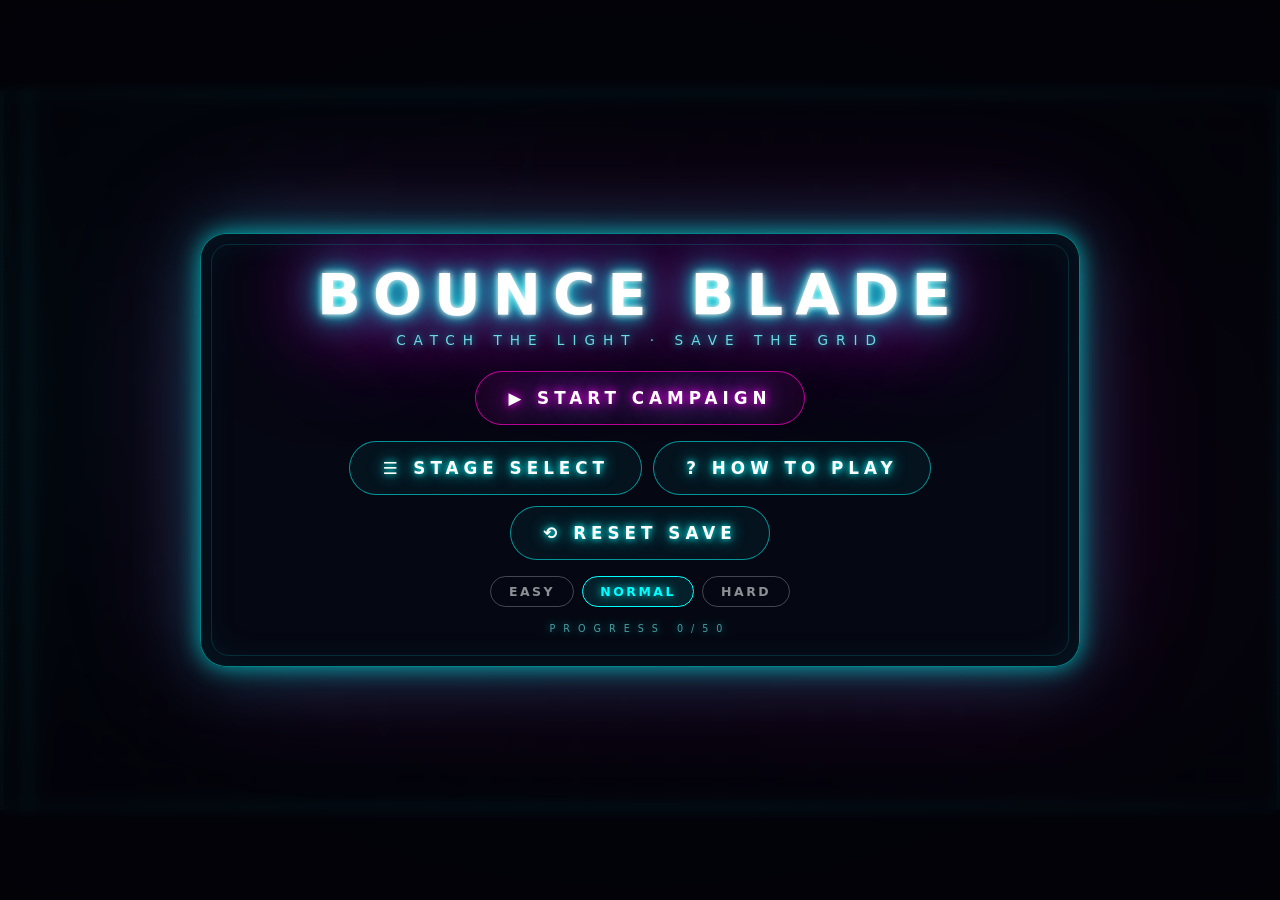
==== index.html @ 1daed499 "Create standalone Bounce Blade game branch" ====
<!DOCTYPE html>
<html lang="en">
<head>
<meta charset="UTF-8">
<meta name="viewport" content="width=device-width, initial-scale=1.0, user-scalable=no">
<title>⚔️ BOUNCE BLADE</title>
<style>
  * { margin:0; padding:0; box-sizing:border-box; -webkit-tap-highlight-color:transparent; }
  html, body {
    width:100%; height:100%; overflow:hidden;
    background:#000; font-family:'Segoe UI','Poppins',system-ui,sans-serif;
    user-select:none; touch-action:none;
  }
  canvas { display:block; }

  #game {
    position:fixed; inset:0; z-index:1;
  }

  /* scanlines overlay */
  .scanlines {
    position:fixed; inset:0; z-index:50; pointer-events:none;
    background:repeating-linear-gradient(
      to bottom,
      rgba(0,0,0,0) 0px,
      rgba(0,0,0,0) 2px,
      rgba(0,0,0,0.14) 3px,
      rgba(0,0,0,0.14) 4px
    );
    mix-blend-mode:multiply; opacity:0.7;
  }
  .vignette {
    position:fixed; inset:0; z-index:51; pointer-events:none;
    background:radial-gradient(ellipse at center, transparent 55%, rgba(0,0,0,0.65) 100%);
  }

  /* ===== UI overlays ===== */
  .overlay {
    position:fixed; inset:0; z-index:100;
    display:flex; align-items:center; justify-content:center;
    padding:clamp(1rem,4vw,2rem);
    opacity:0; pointer-events:none;
    transition:opacity 0.3s ease;
    background:rgba(3,4,10,0.72);
    backdrop-filter:blur(6px);
  }
  .overlay.show { opacity:1; pointer-events:auto; }

  .panel {
    width:min(880px, 96vw);
    max-height:92vh;
    overflow-y:auto;
    background:rgba(6,8,20,0.92);
    border-radius:26px;
    padding:clamp(1.4rem,3.5vh,2.6rem) clamp(1.4rem,4vw,3rem);
    border:1.5px solid rgba(0,255,255,0.5);
    box-shadow:
      0 0 22px rgba(0,255,255,0.6),
      0 0 70px rgba(0,255,255,0.3),
      0 0 140px rgba(255,0,200,0.2),
      inset 0 0 40px rgba(0,255,255,0.08);
    text-align:center;
    position:relative;
  }
  .panel::before {
    content:''; position:absolute; inset:10px;
    border:1px solid rgba(0,255,255,0.14);
    border-radius:18px; pointer-events:none;
  }

  .panel h1 {
    font-size:clamp(2rem,6vw,3.6rem);
    font-weight:900; letter-spacing:clamp(4px,1.4vw,12px);
    text-transform:uppercase; color:#fff; line-height:1.05;
    margin-bottom:0.4rem;
    text-shadow:0 0 6px #fff,0 0 16px #0ff,0 0 38px #0ff,0 0 80px #f0f,0 0 130px #f0f;
  }
  .panel h1.cyan { text-shadow:0 0 6px #fff,0 0 16px #0ff,0 0 40px #0ff,0 0 90px #0ff; }
  .panel h1.magenta { text-shadow:0 0 6px #fff,0 0 16px #f0f,0 0 40px #f0f,0 0 90px #f0f; }
  .panel h1.gold { color:#fd0; text-shadow:0 0 6px #fff,0 0 16px #fd0,0 0 40px #fd0,0 0 90px #f0f; }

  .panel p.sub {
    font-size:clamp(0.65rem,1.5vw,0.85rem);
    letter-spacing:clamp(3px,1vw,8px);
    text-transform:uppercase; color:#7ff;
    margin-bottom:clamp(1rem,2.5vh,1.8rem);
    text-shadow:0 0 8px #0ff; opacity:0.85; font-weight:300;
  }

  .row { display:flex; gap:0.7rem; flex-wrap:wrap; justify-content:center; margin-bottom:1rem; }

  .btn {
    font-family:inherit; font-weight:800;
    font-size:clamp(0.8rem,1.8vw,1.05rem);
    letter-spacing:clamp(2px,0.8vw,5px);
    text-transform:uppercase; color:#fff;
    padding:clamp(0.7rem,1.8vh,1rem) clamp(1.2rem,3vw,2rem);
    border-radius:50px; cursor:pointer;
    background:rgba(0,255,255,0.05);
    border:1.5px solid rgba(0,255,255,0.55);
    text-shadow:0 0 6px #0ff,0 0 16px #0ff;
    box-shadow:0 0 10px #0ff70,inset 0 0 10px #0ff30;
    transition:all 0.2s ease;
    position:relative; overflow:hidden;
  }
  .btn:hover, .btn:focus-visible {
    transform:scale(1.05) translateY(-2px);
    background:rgba(0,255,255,0.14);
    border-color:#0ff;
    box-shadow:0 0 22px #0ff,0 0 55px #0ff,inset 0 0 20px #0ff70;
    text-shadow:0 0 10px #fff,0 0 22px #0ff; outline:none;
  }
  .btn:active { transform:scale(0.97); }

  .btn.primary {
    border-color:rgba(255,0,200,0.7);
    background:rgba(255,0,200,0.08);
    text-shadow:0 0 8px #f0f,0 0 22px #f0f,0 0 48px #0ff;
    box-shadow:0 0 14px #f0f90,0 0 36px #f0f70,inset 0 0 14px #f0f50;
    animation:heroPulse 2.2s ease-in-out infinite alternate;
  }
  @keyframes heroPulse {
    from { box-shadow:0 0 14px #f0f90,0 0 36px #f0f70,inset 0 0 14px #f0f50; }
    to   { box-shadow:0 0 26px #f0f,0 0 70px #f0f,0 0 120px #0ff90,inset 0 0 26px #f0f80; }
  }
  .btn.primary:hover, .btn.primary:focus-visible {
    background:rgba(255,0,200,0.18); border-color:#f0f;
    box-shadow:0 0 26px #f0f,0 0 70px #f0f,0 0 140px #0ff,inset 0 0 30px #f0f90;
    text-shadow:0 0 12px #fff,0 0 26px #f0f,0 0 60px #0ff;
  }
  .btn.gold {
    border-color:rgba(255,220,0,0.7); background:rgba(255,220,0,0.08);
    text-shadow:0 0 8px #fd0,0 0 22px #fd0;
    box-shadow:0 0 14px #fd090,0 0 36px #fd070,inset 0 0 14px #fd050;
  }
  .btn.gold:hover { background:rgba(255,220,0,0.18); border-color:#fd0; box-shadow:0 0 26px #fd0,0 0 70px #fd0,inset 0 0 30px #fd090; }
  .btn.small { font-size:0.7rem; padding:0.5rem 1.1rem; letter-spacing:2px; }

  /* difficulty pills */
  .diff-row { display:flex; gap:8px; justify-content:center; flex-wrap:wrap; margin-bottom:1rem; }
  .diff-pill {
    font-family:inherit; font-size:clamp(0.6rem,1.3vw,0.78rem);
    font-weight:800; letter-spacing:2.5px; text-transform:uppercase;
    padding:0.45rem 1.1rem; border-radius:40px;
    border:1px solid rgba(255,255,255,0.25); color:rgba(255,255,255,0.55);
    cursor:pointer; background:transparent; transition:all 0.2s ease;
  }
  .diff-pill:hover { color:#fff; border-color:#0ff80; }
  .diff-pill.active {
    color:#0ff; border-color:#0ff; background:rgba(0,255,255,0.1);
    box-shadow:0 0 12px #0ff90,inset 0 0 10px #0ff50; text-shadow:0 0 8px #0ff;
  }

  /* stage select grid */
  .stage-grid {
    display:grid;
    grid-template-columns:repeat(auto-fill, minmax(56px, 1fr));
    gap:8px; margin:1rem 0;
  }
  .stage-cell {
    aspect-ratio:1; border-radius:12px;
    display:flex; flex-direction:column; align-items:center; justify-content:center;
    font-weight:800; font-size:0.95rem; cursor:pointer;
    border:1.5px solid rgba(255,255,255,0.15);
    color:rgba(255,255,255,0.4);
    background:rgba(255,255,255,0.02);
    transition:all 0.18s ease; position:relative;
  }
  .stage-cell.locked { cursor:not-allowed; opacity:0.4; }
  .stage-cell.unlocked { color:#fff; border-color:rgba(0,255,255,0.4); }
  .stage-cell.unlocked:hover {
    transform:scale(1.1); border-color:#0ff;
    box-shadow:0 0 16px #0ff,0 0 34px #0ff70,inset 0 0 14px #0ff50;
    background:rgba(0,255,255,0.1);
  }
  .stage-cell.completed { border-color:rgba(255,220,0,0.5); }
  .stage-cell .stars {
    font-size:0.5rem; color:#fd0; letter-spacing:0;
    text-shadow:0 0 6px #fd0; margin-top:2px; height:0.6rem;
  }
  .stage-cell .num { position:relative; z-index:2; }

  .world-tabs { display:flex; gap:6px; justify-content:center; flex-wrap:wrap; margin-bottom:0.8rem; }
  .world-tab {
    font-size:0.6rem; letter-spacing:1.5px; font-weight:800;
    text-transform:uppercase; padding:0.35rem 0.8rem; border-radius:30px;
    border:1px solid rgba(255,255,255,0.2); color:rgba(255,255,255,0.5);
    cursor:pointer; background:transparent; transition:all 0.2s;
    font-family:inherit;
  }
  .world-tab:hover { color:#fff; }
  .world-tab.active { color:#fff; border-color:currentColor; box-shadow:0 0 12px currentColor; }
  .world-tab[data-w="0"] { color:#0ff; }
  .world-tab[data-w="1"] { color:#ff2b4a; }
  .world-tab[data-w="2"] { color:#4af; }
  .world-tab[data-w="3"] { color:#f0f; }
  .world-tab[data-w="4"] { color:#fd0; }

  /* HUD */
  .hud {
    position:fixed; top:0; left:0; right:0; z-index:60;
    display:flex; justify-content:space-between; align-items:center;
    padding:12px 20px; pointer-events:none;
    font-size:clamp(0.6rem,1.4vw,0.85rem);
    letter-spacing:3px; text-transform:uppercase;
    color:#0ff; font-weight:700;
    text-shadow:0 0 8px #0ff,0 0 20px #0ff80;
  }
  .hud .hud-block { display:flex; gap:18px; align-items:center; }
  .hud .score-val { color:#fff; text-shadow:0 0 8px #0ff,0 0 18px #f0f; }
  .hud .stars-val { color:#fd0; text-shadow:0 0 8px #fd0; }
  .hud .lives-val { color:#f0f; text-shadow:0 0 8px #f0f; }
  .hud .world-name { color:#7ff; }

  .icon-btn {
    pointer-events:auto; cursor:pointer;
    width:42px; height:42px; border-radius:11px;
    display:grid; place-items:center;
    font-weight:900; font-size:1rem; color:#0ff;
    border:1.5px solid rgba(0,255,255,0.6);
    background:rgba(0,20,30,0.6); backdrop-filter:blur(4px);
    box-shadow:0 0 10px #0ff80,inset 0 0 8px #0ff40;
    text-shadow:0 0 8px #0ff; transition:all 0.2s ease;
    font-family:inherit;
  }
  .icon-btn:hover {
    color:#fff; transform:scale(1.1);
    box-shadow:0 0 18px #0ff,0 0 40px #f0f80,inset 0 0 12px #0ff70;
    border-color:#fff;
  }

  /* combo popups */
  .combo-pop {
    position:fixed; z-index:70; pointer-events:none;
    font-weight:900; font-size:1.4rem; color:#fd0;
    text-shadow:0 0 10px #fd0,0 0 26px #f0f,0 0 50px #f0f;
    letter-spacing:2px; text-transform:uppercase;
    animation:comboRise 0.9s ease-out forwards;
    transform:translate(-50%,-50%);
  }
  @keyframes comboRise {
    0% { opacity:0; transform:translate(-50%,-50%) scale(0.5); }
    20% { opacity:1; transform:translate(-50%,-60%) scale(1.15); }
    100% { opacity:0; transform:translate(-50%,-140%) scale(1); }
  }

  .flash {
    position:fixed; inset:0; z-index:65; pointer-events:none;
    background:#fff; opacity:0;
  }
  .flash.go { animation:flashAnim 0.35s ease-out; }
  @keyframes flashAnim {
    0% { opacity:0.6; }
    100% { opacity:0; }
  }

  /* toast */
  .toast {
    position:fixed; bottom:30px; left:50%; transform:translateX(-50%) translateY(20px);
    z-index:80; padding:0.7rem 1.6rem; border-radius:40px;
    background:rgba(6,10,24,0.95); border:1.5px solid #0ff;
    color:#fff; font-weight:700; letter-spacing:2px; text-transform:uppercase;
    font-size:0.75rem; box-shadow:0 0 20px #0ff,0 0 50px #f0f60;
    text-shadow:0 0 8px #0ff; opacity:0; pointer-events:none;
    transition:all 0.3s ease;
  }
  .toast.show { opacity:1; transform:translateX(-50%) translateY(0); }

  /* rotate warning */
  .rotate-warning {
    position:fixed; inset:0; z-index:300; display:none;
    place-items:center; background:#000; color:#0ff;
    font-size:1.1rem; letter-spacing:4px; text-transform:uppercase;
    text-align:center; padding:2rem; font-weight:700;
    text-shadow:0 0 12px #0ff,0 0 40px #f0f;
  }
  .rotate-warning::before {
    content:'⟳'; display:block; font-size:5rem; margin-bottom:1.2rem;
    animation:spin 4s linear infinite;
  }
  @keyframes spin { to { transform:rotate(360deg); } }
  @media (orientation:portrait) and (max-width:820px) {
    .rotate-warning { display:grid; }
  }

  /* how-to panel */
  .howto { text-align:left; font-size:clamp(0.7rem,1.6vw,0.9rem); line-height:1.7; color:#bce; margin:1rem 0; }
  .howto b { color:#0ff; text-shadow:0 0 8px #0ff; }
  .howto .key { display:inline-block; padding:1px 8px; border:1px solid #0ff60; border-radius:6px; color:#0ff; font-weight:700; }

  .stat-grid {
    display:grid; grid-template-columns:repeat(auto-fit,minmax(110px,1fr));
    gap:10px; margin:1rem 0;
  }
  .stat-box {
    border:1px solid rgba(0,255,255,0.25); border-radius:14px;
    padding:0.7rem; background:rgba(0,255,255,0.03);
  }
  .stat-box .k { font-size:0.55rem; letter-spacing:2px; color:#7ff; text-transform:uppercase; opacity:0.8; }
  .stat-box .v { font-size:1.3rem; font-weight:900; color:#fff; text-shadow:0 0 10px #0ff,0 0 22px #f0f; }

  ::-webkit-scrollbar { width:8px; }
  ::-webkit-scrollbar-track { background:rgba(0,255,255,0.05); border-radius:8px; }
  ::-webkit-scrollbar-thumb { background:#0ff60; border-radius:8px; }
</style>
</head>
<body>

<canvas id="game"></canvas>
<div class="scanlines"></div>
<div class="vignette"></div>
<div class="flash" id="flash"></div>

<!-- In-game HUD -->
<div class="hud" id="hud" style="display:none;">
  <div class="hud-block">
    <span class="world-name" id="hudWorld">NEON GRID</span>
    <span>STAGE <span class="score-val" id="hudStage">1</span></span>
  </div>
  <div class="hud-block">
    <span>SCORE <span class="score-val" id="hudScore">0</span></span>
    <span>COMBO <span class="stars-val" id="hudCombo">x1</span></span>
    <span>LIVES <span class="lives-val" id="hudLives">♥♥♥</span></span>
    <button class="icon-btn" id="btnPause" title="Pause">Ⅱ</button>
  </div>
</div>

<!-- ============ MENU ============ -->
<div class="overlay show" id="menuScreen">
  <div class="panel">
    <h1>BOUNCE BLADE</h1>
    <p class="sub">Catch the light · Save the grid</p>
    <div class="row">
      <button class="btn primary" id="btnPlay">▶ START CAMPAIGN</button>
    </div>
    <div class="row">
      <button class="btn" id="btnStages">☰ STAGE SELECT</button>
      <button class="btn" id="btnHow">? HOW TO PLAY</button>
      <button class="btn" id="btnReset">⟲ RESET SAVE</button>
    </div>
    <div class="diff-row" id="menuDiff">
      <button class="diff-pill" data-diff="easy">EASY</button>
      <button class="diff-pill active" data-diff="normal">NORMAL</button>
      <button class="diff-pill" data-diff="hard">HARD</button>
    </div>
    <p class="sub" style="margin-bottom:0;font-size:0.6rem;opacity:0.6;">
      <span id="menuProgress">PROGRESS 0/50</span>
    </p>
  </div>
</div>

<!-- ============ STAGE SELECT ============ -->
<div class="overlay" id="stageScreen">
  <div class="panel">
    <h1 class="cyan" style="font-size:clamp(1.6rem,4vw,2.6rem);">STAGE SELECT</h1>
    <p class="sub" id="stageSub">Choose your world</p>
    <div class="world-tabs" id="worldTabs"></div>
    <div class="stage-grid" id="stageGrid"></div>
    <div class="row">
      <button class="btn" id="btnBackStage">← BACK</button>
    </div>
  </div>
</div>

<!-- ============ HOW TO ============ -->
<div class="overlay" id="howScreen">
  <div class="panel">
    <h1 class="magenta" style="font-size:clamp(1.6rem,4vw,2.6rem);">HOW TO PLAY</h1>
    <div class="howto">
      <p><b>1.</b> The <b>Blade</b> launches automatically from the left.</p>
      <p><b>2.</b> Move your mouse or drag your finger <b>up/down</b> to steer the glowing <b>Shield</b> on the left wall.</p>
      <p><b>3.</b> The blade <b>ricochets</b> off enemies and returns to you.</p>
      <p><b>4.</b> <b>Catch the Blade</b> — if it slips past your shield, you lose a life.</p>
      <p><b>5.</b> Destroy <b>all enemies</b> to clear the stage.</p>
      <p style="margin-top:0.8rem;color:#f0f;text-shadow:0 0 8px #f0f;">⟡ Hitting enemies without catching = <b>higher combo score</b>.</p>
      <p style="color:#fd0;text-shadow:0 0 8px #fd0;">★ Complete stages to earn up to 3 stars.</p>
      <p style="margin-top:0.8rem;"><span class="key">Mouse</span> / <span class="key">Touch drag</span> — move shield &nbsp;·&nbsp; <span class="key">P</span> / <span class="key">Esc</span> — pause</p>
    </div>
    <div class="row"><button class="btn" id="btnBackHow">← BACK</button></div>
  </div>
</div>

<!-- ============ PAUSE ============ -->
<div class="overlay" id="pauseScreen">
  <div class="panel" style="max-width:520px;">
    <h1 class="cyan" style="font-size:clamp(1.8rem,5vw,2.8rem);">PAUSED</h1>
    <p class="sub" id="pauseSub">Stage 1 · Neon Grid</p>
    <div class="row">
      <button class="btn primary" id="btnResume">▶ RESUME</button>
    </div>
    <div class="row">
      <button class="btn" id="btnRetry">⟲ RETRY</button>
      <button class="btn" id="btnQuit">✕ QUIT TO MENU</button>
    </div>
  </div>
</div>

<!-- ============ WIN ============ -->
<div class="overlay" id="winScreen">
  <div class="panel">
    <h1 class="gold">STAGE CLEAR</h1>
    <p class="sub" id="winSub">Neon Grid · Stage 1</p>
    <div style="font-size:clamp(2rem,6vw,3.4rem);color:#fd0;letter-spacing:8px;margin:0.4rem 0 1rem;text-shadow:0 0 16px #fd0,0 0 40px #f0f;" id="winStars">★★★</div>
    <div class="stat-grid">
      <div class="stat-box"><div class="k">SCORE</div><div class="v" id="winScore">0</div></div>
      <div class="stat-box"><div class="k">CATCHES</div><div class="v" id="winCatches">0</div></div>
      <div class="stat-box"><div class="k">BEST COMBO</div><div class="v" id="winCombo">x1</div></div>
    </div>
    <div class="row">
      <button class="btn primary" id="btnNext">▶ NEXT STAGE</button>
    </div>
    <div class="row">
      <button class="btn" id="btnReplayWin">⟲ REPLAY</button>
      <button class="btn" id="btnMenuWin">✕ MENU</button>
    </div>
  </div>
</div>

<!-- ============ LOSE ============ -->
<div class="overlay" id="loseScreen">
  <div class="panel" style="max-width:600px;">
    <h1 class="magenta">BLADE LOST</h1>
    <p class="sub" id="loseSub">The Corruption spreads…</p>
    <div class="stat-grid">
      <div class="stat-box"><div class="k">SCORE</div><div class="v" id="loseScore">0</div></div>
      <div class="stat-box"><div class="k">ENEMIES LEFT</div><div class="v" id="loseLeft">0</div></div>
    </div>
    <div class="row">
      <button class="btn primary" id="btnRetryLose">⟲ RETRY</button>
    </div>
    <div class="row">
      <button class="btn" id="btnMenuLose">✕ MENU</button>
    </div>
  </div>
</div>

<div class="toast" id="toast"></div>
<div class="rotate-warning">ROTATE TO LANDSCAPE</div>

<script>
(function(){
'use strict';

/* ============================================================
   CONSTANTS
   ============================================================ */
const CW = 1280, CH = 720; // logical design resolution (landscape)

const WORLDS = [
  { name:'NEON GRID',     short:'NEON',    color:'#00ffff', accent:'#00ffff', start:1  },
  { name:'CRIMSON CIRCUIT', short:'CRIMSON', color:'#ff2b4a', accent:'#ff2b4a', start:11 },
  { name:'AZURE VAULT',   short:'AZURE',   color:'#4af',    accent:'#4af',    start:21 },
  { name:'MAGENTA MAZE',  short:'MAGENTA', color:'#ff00ff', accent:'#ff00ff', start:31 },
  { name:'GOLDEN CORE',   short:'GOLDEN',  color:'#ffdd00', accent:'#ffdd00', start:41 },
];
const STAGES_PER_WORLD = 10;

const DIFFICULTIES = {
  easy:   { shieldH:1.35, bladeSpeed:0.85, name:'EASY' },
  normal: { shieldH:1.0,  bladeSpeed:1.0,  name:'NORMAL' },
  hard:   { shieldH:0.7,  bladeSpeed:1.2,  name:'HARD' },
};

/* ============================================================
   SAVE SYSTEM
   ============================================================ */
const SAVE_KEY = 'bounceblade_save_v1';
function defaultSave(){
  return {
    difficulty: 'normal',
    unlocked: 1,               // highest stage unlocked (1..50)
    stars: {},                 // { stageNum: 0..3 }
    best: {},                  // { stageNum: highest score }
  };
}
let save = defaultSave();
function loadSave(){
  try {
    const raw = localStorage.getItem(SAVE_KEY);
    if (raw){ const p = JSON.parse(raw); save = Object.assign(defaultSave(), p); }
  } catch(e){ save = defaultSave(); }
}
function persist(){ try { localStorage.setItem(SAVE_KEY, JSON.stringify(save)); } catch(e){} }
loadSave();

/* ============================================================
   STAGE GENERATION  (procedural, deterministic per stage)
   ============================================================ */
function seededRandom(seed){
  let s = seed % 2147483647;
  if (s <= 0) s += 2147483646;
  return function(){
    s = (s * 16807) % 2147483647;
    return (s - 1) / 2147483646;
  };
}

function worldIndexForStage(stage){
  return Math.min(4, Math.floor((stage - 1) / STAGES_PER_WORLD));
}

/**
 * Generate a stage: returns { enemies:[...], hazards:[...], worldIdx, bladeSpeed }
 * Enemy object: { x, y, r, hp, maxHp, type, vx, vy, baseX, baseY, phase, alive }
 * Hazard object: { type, ... }
 */
function generateStage(stage){
  const worldIdx = worldIndexForStage(stage);
  const stageInWorld = (stage - 1) % STAGES_PER_WORLD; // 0..9
  const rng = seededRandom(stage * 9173 + 41);
  const world = WORLDS[worldIdx];

  const enemies = [];
  const hazards = [];

  // enemy count scales with world + stage within world
  const baseCount = 3 + worldIdx * 2 + Math.floor(stageInWorld * 0.8);
  const count = Math.min(18, baseCount);

  // available types per world
  const typePool = ['drone'];
  if (worldIdx >= 1) typePool.push('turret');
  if (worldIdx >= 1) typePool.push('slime');
  if (worldIdx >= 2) typePool.push('drone','turret');
  if (worldIdx >= 3) typePool.push('slime','turret');

  // difficulty of the stage itself (0..1) for hp scaling
  const stageToughness = (stage - 1) / 49;

  for (let i = 0; i < count; i++){
    // spread enemies in the right ~78% of the arena, in loose rows
    const col = i % 6;
    const row = Math.floor(i / 6);
    const x = 380 + col * 120 + (rng() - 0.5) * 60;
    const y = 150 + row * 130 + (rng() - 0.5) * 60;

    const type = typePool[Math.floor(rng() * typePool.length)];
    let hp = 1;
    let r = 20;
    if (type === 'turret'){ r = 24; hp = 1 + (worldIdx >= 2 ? 1 : 0); }
    if (type === 'slime'){ r = 22; hp = 1; }
    if (type === 'drone'){ r = 18; hp = 1; }

    // multi-hit enemies appear from world 3 (azure) onward
    if (worldIdx >= 2 && rng() < 0.25 + stageToughness * 0.3){
      hp += 1 + (worldIdx >= 4 ? 1 : 0);
    }

    const isMoving = type === 'drone' || type === 'slime';
    const moveSpeed = 0.4 + stageToughness * 1.2 + worldIdx * 0.15;

    enemies.push({
      x, y, baseX:x, baseY:y, r,
      hp, maxHp:hp, type,
      vx: isMoving ? (rng() < 0.5 ? -1 : 1) * moveSpeed * 60 : 0,
      vy: isMoving ? (rng() - 0.5) * moveSpeed * 40 : 0,
      phase: rng() * Math.PI * 2,
      phaseSpeed: 0.5 + rng() * 1.5,
      bobAmp: type === 'slime' ? 18 + rng() * 12 : (isMoving ? 10 : 4),
      alive: true,
      hitFlash: 0,
      color: world.color,
    });
  }

  // hazards: introduced progressively
  // spikes / laser / moving hazard from world 2+; sticky wall, teleporter from world 3+
  const hazardChance = Math.min(0.9, 0.12 * worldIdx + stageInWorld * 0.05);
  if (worldIdx >= 1 && rng() < hazardChance){
    // spikes row on right edge
    hazards.push({ type:'spikes', x: CW - 30, y: 120 + rng() * (CH - 240), w:16, h:120 });
  }
  if (worldIdx >= 2 && rng() < hazardChance * 0.8){
    // vertical laser beam
    hazards.push({ type:'laser', x: 500 + rng() * 500, y:0, w:5, h:CH,
                   timer:0, period:2.2 + rng()*1.5, phase: rng()*Math.PI*2 });
  }
  if (worldIdx >= 2 && rng() < hazardChance * 0.7){
    // horizontal moving hazard
    hazards.push({ type:'mover', x: 450, y: 180 + rng()*(CH-360), w:60, h:18,
                   vx: (rng()<0.5?-1:1)*(80+rng()*70), range:280,
                   originX: 450 + rng()*150, t:0 });
  }
  if (worldIdx >= 3 && rng() < 0.5){
    // sticky wall patch
    hazards.push({ type:'sticky', x: 700 + rng()*300, y: 150 + rng()*(CH-300), w:40, h:90 });
  }
  if (worldIdx >= 3 && rng() < 0.4){
    // teleporter pair (just visual + deflect fun)
    hazards.push({ type:'teleporter', x1: 560, y1: 160 + rng()*120, x2: 900 + rng()*150, y2: CH-160 - rng()*120, r:26 });
  }
  // power-up pickup (rare)
  if (rng() < 0.35){
    hazards.push({ type:'power_up', x: 500 + rng()*600, y: 160 + rng()*(CH-320), r:16, taken:false,
                   kind: ['expand','multiplier','slow'][Math.floor(rng()*3)] });
  }

  return { enemies, hazards, worldIdx, stageInWorld, world };
}

/* ============================================================
   AUDIO (WebAudio, procedural)
   ============================================================ */
const Audio = (function(){
  let ctx = null;
  function ensure(){
    if (!ctx){
      try { ctx = new (window.AudioContext || window.webkitAudioContext)(); } catch(e){ ctx = null; }
    }
    if (ctx && ctx.state === 'suspended') ctx.resume();
  }
  function tone(freq, dur, type, vol, slideTo){
    ensure(); if (!ctx) return;
    try {
      const o = ctx.createOscillator();
      const g = ctx.createGain();
      o.type = type || 'sine';
      o.frequency.value = freq;
      g.gain.value = vol || 0.05;
      o.connect(g); g.connect(ctx.destination);
      const now = ctx.currentTime;
      if (slideTo) o.frequency.exponentialRampToValueAtTime(slideTo, now + dur);
      g.gain.setValueAtTime(vol || 0.05, now);
      g.gain.exponentialRampToValueAtTime(0.0001, now + dur);
      o.start(now); o.stop(now + dur + 0.02);
    } catch(e){}
  }
  return {
    ensure,
    launch(){ tone(220, 0.18, 'sawtooth', 0.05, 660); },
    hit(){ tone(440, 0.09, 'square', 0.05, 220); },
    bounce(){ tone(620, 0.07, 'triangle', 0.04, 380); },
    catchBlade(){ tone(880, 0.12, 'sine', 0.06, 1320); tone(1320, 0.18, 'triangle', 0.04); },
    lose(){ tone(300, 0.5, 'sawtooth', 0.08, 60); },
    win(){ [523,659,784,1047].forEach((f,i)=> setTimeout(()=> tone(f,0.22,'triangle',0.06), i*110)); },
    click(){ tone(700, 0.06, 'sine', 0.04); },
    power(){ tone(660,0.1,'sine',0.06,990); tone(990,0.15,'triangle',0.05,1320); },
    shieldBounce(){ tone(300,0.1,'square',0.05,180); },
  };
})();

/* ============================================================
   CANVAS & SCALING
   ============================================================ */
const canvas = document.getElementById('game');
const ctx = canvas.getContext('2d');
let scale = 1, offsetX = 0, offsetY = 0, dpr = Math.min(window.devicePixelRatio||1, 2);

function resizeCanvas(){
  const vw = window.innerWidth, vh = window.innerHeight;
  canvas.width = vw * dpr;
  canvas.height = vh * dpr;
  canvas.style.width = vw + 'px';
  canvas.style.height = vh + 'px';
  // fit CW x CH into viewport preserving aspect, letterbox
  const s = Math.min(vw / CW, vh / CH);
  scale = s;
  offsetX = (vw - CW * s) / 2;
  offsetY = (vh - CH * s) / 2;
}
resizeCanvas();
window.addEventListener('resize', resizeCanvas);

/* ============================================================
   GAME STATE
   ============================================================ */
const State = {
  MENU:'menu', PLAYING:'playing', PAUSED:'paused', WIN:'win', LOSE:'lose'
};

const game = {
  state: State.MENU,
  stage: 1,
  worldIdx: 0,
  score: 0,
  lives: 3,
  catches: 0,
  combo: 1,
  bestCombo: 1,
  comboStreak: 0,        // consecutive hits without catch
  catchStreak: 0,        // consecutive catches without miss
  enemies: [],
  hazards: [],
  world: WORLDS[0],
  bladeSpeedMul: 1,
  shieldHeightMul: 1,

  // blade
  blade: {
    x: 0, y: 0, vx: 0, vy: 0, r: 16, angle: 0, trail: [],
    active: false,        // is the blade flying?
    held: true,           // blade waiting to launch
    returning: false,     // flying back to player
    launchTimer: 0,
    lastEnemyHit: -1,
    hitsThisFlight: 0,
    glow: 0,
  },

  shield: { x: 36, y: CH/2, h: 110, targetY: CH/2, glow: 0, flash: 0 },
  particles: [],
  floaters: [],
  screenShake: 0,
  slowmo: 0,
  powerups: { expand: 0, multiplier: 0, slow: 0 },
  time: 0,
  stageCleared: false,
};

/* ============================================================
   INPUT
   ============================================================ */
let inputY = CH/2;
function updatePointer(clientX, clientY){
  // convert to logical coords
  const lx = (clientX - offsetX) / scale;
  const ly = (clientY - offsetY) / scale;
  if (ly >= -50 && ly <= CH + 50) inputY = Math.max(0, Math.min(CH, ly));
}
window.addEventListener('mousemove', e => updatePointer(e.clientX, e.clientY));
window.addEventListener('touchmove', e => { if (e.touches[0]) updatePointer(e.touches[0].clientX, e.touches[0].clientY); }, {passive:true});
window.addEventListener('touchstart', e => {
  Audio.ensure();
  if (e.touches[0]) updatePointer(e.touches[0].clientX, e.touches[0].clientY);
}, {passive:true});
window.addEventListener('pointerdown', () => Audio.ensure(), {once:true});

window.addEventListener('keydown', e => {
  if (e.key === 'p' || e.key === 'P' || e.key === 'Escape'){
    if (game.state === State.PLAYING) pauseGame();
    else if (game.state === State.PAUSED) resumeGame();
  }
});

/* ============================================================
   OVERLAY MANAGEMENT
   ============================================================ */
const screens = {
  menu: document.getElementById('menuScreen'),
  stages: document.getElementById('stageScreen'),
  how: document.getElementById('howScreen'),
  pause: document.getElementById('pauseScreen'),
  win: document.getElementById('winScreen'),
  lose: document.getElementById('loseScreen'),
};
function showScreen(name){
  Object.values(screens).forEach(el => el.classList.remove('show'));
  if (name && screens[name]) screens[name].classList.add('show');
}
function hideAllScreens(){ Object.values(screens).forEach(el => el.classList.remove('show')); }

const hud = document.getElementById('hud');
const flashEl = document.getElementById('flash');
const toastEl = document.getElementById('toast');
let toastTimer = 0;
function toast(msg){
  toastEl.textContent = msg;
  toastEl.classList.add('show');
  clearTimeout(toastTimer);
  toastTimer = setTimeout(() => toastEl.classList.remove('show'), 1600);
}
function screenFlash(){
  flashEl.classList.remove('go'); void flashEl.offsetWidth; flashEl.classList.add('go');
}

/* ============================================================
   MENU / STAGE SELECT UI
   ============================================================ */
function refreshMenuProgress(){
  let completed = 0;
  for (let i = 1; i <= 50; i++){ if (save.stars[i]) completed++; }
  document.getElementById('menuProgress').textContent = 'PROGRESS ' + completed + '/50';
  document.querySelectorAll('#menuDiff .diff-pill').forEach(p => {
    p.classList.toggle('active', p.dataset.diff === save.difficulty);
  });
}
refreshMenuProgress();

document.querySelectorAll('#menuDiff .diff-pill').forEach(pill => {
  pill.addEventListener('click', () => {
    Audio.ensure(); Audio.click();
    save.difficulty = pill.dataset.diff;
    persist(); refreshMenuProgress();
  });
});

document.getElementById('btnPlay').addEventListener('click', () => {
  Audio.ensure(); Audio.click();
  startStage(save.unlocked);
});
document.getElementById('btnHow').addEventListener('click', () => { Audio.click(); showScreen('how'); });
document.getElementById('btnBackHow').addEventListener('click', () => { Audio.click(); showScreen('menu'); });

document.getElementById('btnReset').addEventListener('click', () => {
  Audio.click();
  if (confirm('Reset all progress? This cannot be undone.')){
    save = defaultSave();
    persist(); refreshMenuProgress();
    toast('SAVE RESET');
  }
});

document.getElementById('btnStages').addEventListener('click', () => {
  Audio.click(); buildStageSelect(); showScreen('stages');
});
document.getElementById('btnBackStage').addEventListener('click', () => { Audio.click(); showScreen('menu'); });

let selectedWorldTab = 0;
function buildStageSelect(){
  // tabs
  const tabs = document.getElementById('worldTabs');
  tabs.innerHTML = '';
  WORLDS.forEach((w, i) => {
    const b = document.createElement('button');
    b.className = 'world-tab' + (i === selectedWorldTab ? ' active' : '');
    b.dataset.w = i;
    b.textContent = w.short;
    b.style.color = w.color;
    b.addEventListener('click', () => {
      Audio.click(); selectedWorldTab = i; buildStageSelect();
    });
    tabs.appendChild(b);
  });

  // grid
  const grid = document.getElementById('stageGrid');
  grid.innerHTML = '';
  const startStage = WORLDS[selectedWorldTab].start;
  for (let i = 0; i < STAGES_PER_WORLD; i++){
    const stageNum = startStage + i;
    const unlocked = stageNum <= save.unlocked;
    const stars = save.stars[stageNum] || 0;
    const cell = document.createElement('button');
    cell.className = 'stage-cell ' + (unlocked ? 'unlocked' : 'locked') + (stars > 0 ? ' completed' : '');
    cell.innerHTML = '<span class="num">' + stageNum + '</span>' +
      '<span class="stars">' + (stars ? '★'.repeat(stars) : '') + '</span>';
    cell.disabled = !unlocked;
    if (unlocked){
      cell.addEventListener('click', () => { Audio.click(); startStage(stageNum); });
    }
    grid.appendChild(cell);
  }
  document.getElementById('stageSub').textContent = WORLDS[selectedWorldTab].name + ' · Stages ' +
    (WORLDS[selectedWorldTab].start) + '–' + (WORLDS[selectedWorldTab].start + STAGES_PER_WORLD - 1);
}

/* ============================================================
   STAGE START
   ============================================================ */
function startStage(stageNum){
  stageNum = Math.max(1, Math.min(50, stageNum));
  game.stage = stageNum;
  game.worldIdx = worldIndexForStage(stageNum);
  game.world = WORLDS[game.worldIdx];

  const gen = generateStage(stageNum);
  game.enemies = gen.enemies;
  game.hazards = gen.hazards;

  const diff = DIFFICULTIES[save.difficulty] || DIFFICULTIES.normal;
  game.shieldHeightMul = diff.shieldH;
  game.bladeSpeedMul = diff.bladeSpeed;

  game.score = 0;
  game.lives = 3;
  game.catches = 0;
  game.combo = 1;
  game.bestCombo = 1;
  game.comboStreak = 0;
  game.catchStreak = 0;
  game.particles = [];
  game.floaters = [];
  game.screenShake = 0;
  game.slowmo = 0;
  game.powerups = { expand:0, multiplier:0, slow:0 };
  game.stageCleared = false;
  game.time = 0;

  // shield
  game.shield.h = 110 * game.shieldHeightMul;
  game.shield.y = CH/2;
  game.shield.targetY = CH/2;
  game.shield.flash = 0;

  // blade
  const b = game.blade;
  b.x = 60; b.y = CH/2;
  b.vx = 0; b.vy = 0; b.angle = 0; b.trail = [];
  b.active = false; b.held = true; b.returning = false;
  b.launchTimer = 0.8;
  b.hitsThisFlight = 0;
  b.lastEnemyHit = -1;
  b.glow = 0;

  // HUD
  hud.style.display = 'flex';
  updateHUD();

  hideAllScreens();
  game.state = State.PLAYING;
  Audio.launch();
}

function updateHUD(){
  const hudWorld = document.getElementById('hudWorld');
  hudWorld.textContent = game.world.name;
  hudWorld.style.color = game.world.color;
  hudWorld.style.textShadow = '0 0 8px ' + game.world.color + ', 0 0 20px ' + game.world.color;
  document.getElementById('hudStage').textContent = game.stage;
  document.getElementById('hudScore').textContent = game.score.toLocaleString();
  document.getElementById('hudCombo').textContent = 'x' + game.combo;
  document.getElementById('hudLives').textContent = '♥'.repeat(game.lives) + '♡'.repeat(Math.max(0, 3 - game.lives));
}

/* ============================================================
   PAUSE / RESUME / QUIT
   ============================================================ */
function pauseGame(){
  if (game.state !== State.PLAYING) return;
  game.state = State.PAUSED;
  document.getElementById('pauseSub').textContent =
    game.world.name + ' · Stage ' + game.stage + ' · Score ' + game.score;
  showScreen('pause');
}
function resumeGame(){
  if (game.state !== State.PAUSED) return;
  hideAllScreens();
  game.state = State.PLAYING;
}
document.getElementById('btnPause').addEventListener('click', () => { Audio.click(); pauseGame(); });
document.getElementById('btnResume').addEventListener('click', () => { Audio.click(); resumeGame(); });
document.getElementById('btnRetry').addEventListener('click', () => { Audio.click(); startStage(game.stage); });
document.getElementById('btnQuit').addEventListener('click', () => { Audio.click(); toMenu(); });

function toMenu(){
  game.state = State.MENU;
  hud.style.display = 'none';
  hideAllScreens();
  refreshMenuProgress();
  showScreen('menu');
}

/* ============================================================
   WIN / LOSE
   ============================================================ */
function winStage(){
  if (game.state !== State.PLAYING) return;
  game.state = State.WIN;
  game.stageCleared = true;
  Audio.win();

  // stars: 3 if no lives lost & high combo, 2 if lost 1 life, 1 otherwise
  let stars = 1;
  if (game.lives === 3 && game.bestCombo >= 3) stars = 3;
  else if (game.lives >= 2) stars = 2;

  save.stars[game.stage] = Math.max(save.stars[game.stage] || 0, stars);
  save.best[game.stage] = Math.max(save.best[game.stage] || 0, game.score);
  if (game.stage >= save.unlocked && game.stage < 50){
    save.unlocked = Math.min(50, game.stage + 1);
  }
  persist();

  document.getElementById('winSub').textContent = game.world.name + ' · Stage ' + game.stage;
  document.getElementById('winStars').textContent = '★'.repeat(stars) + '☆'.repeat(3 - stars);
  document.getElementById('winScore').textContent = game.score.toLocaleString();
  document.getElementById('winCatches').textContent = game.catches;
  document.getElementById('winCombo').textContent = 'x' + game.bestCombo;

  document.getElementById('btnNext').style.display = game.stage < 50 ? '' : 'none';
  showScreen('win');
  hud.style.display = 'none';
}

function loseStage(){
  if (game.state !== State.PLAYING) return;
  game.state = State.LOSE;
  Audio.lose();
  game.screenShake = 1;
  screenFlash();

  const left = game.enemies.filter(e => e.alive).length;
  document.getElementById('loseSub').textContent = 'The Corruption spreads…';
  document.getElementById('loseScore').textContent = game.score.toLocaleString();
  document.getElementById('loseLeft').textContent = left;
  showScreen('lose');
  hud.style.display = 'none';
}

document.getElementById('btnNext').addEventListener('click', () => { Audio.click(); startStage(game.stage + 1); });
document.getElementById('btnReplayWin').addEventListener('click', () => { Audio.click(); startStage(game.stage); });
document.getElementById('btnMenuWin').addEventListener('click', () => { Audio.click(); toMenu(); });
document.getElementById('btnRetryLose').addEventListener('click', () => { Audio.click(); startStage(game.stage); });
document.getElementById('btnMenuLose').addEventListener('click', () => { Audio.click(); toMenu(); });

/* ============================================================
   PARTICLES / FLOATERS
   ============================================================ */
function spawnBurst(x, y, color, count, speed){
  for (let i = 0; i < count; i++){    const a = Math.random() * Math.PI * 2;
    const sp = speed * (0.3 + Math.random() * 0.9);
    game.particles.push({
      x, y,
      vx: Math.cos(a) * sp,
      vy: Math.sin(a) * sp,
      life: 1, maxLife: 0.5 + Math.random() * 0.6,
      r: 1.5 + Math.random() * 3,
      color: color || '#0ff',
    });
  }
}
function addFloater(x, y, text, color){
  game.floaters.push({ x, y, text, color: color || '#fd0', life: 1, maxLife: 1.1, vy: -40 });
}

/* ============================================================
   BLADE LAUNCH
   ============================================================ */
function launchBlade(){
  const b = game.blade;
  b.x = 66;
  // aim at a random living enemy
  const alive = game.enemies.filter(e => e.alive);
  let angle;
  if (alive.length){
    const target = alive[Math.floor(Math.random() * alive.length)];
    angle = Math.atan2(target.y - b.y, target.x - b.x);
  } else {
    angle = (Math.random() - 0.5) * 0.6;
  }
  const speed = 640 * game.bladeSpeedMul;
  b.vx = Math.cos(angle) * speed;
  b.vy = Math.sin(angle) * speed;
  b.active = true;
  b.held = false;
  b.returning = false;
  b.hitsThisFlight = 0;
  b.trail = [];
  Audio.launch();
}

/* ============================================================
   GAME UPDATE
   ============================================================ */
function update(dt){
  game.time += dt;
  const b = game.blade;
  const sh = game.shield;

  // screen shake decay
  if (game.screenShake > 0) game.screenShake = Math.max(0, game.screenShake - dt * 3);
  if (game.slowmo > 0) game.slowmo = Math.max(0, game.slowmo - dt);

  // timers on power-ups
  for (const k in game.powerups){
    if (game.powerups[k] > 0) game.powerups[k] = Math.max(0, game.powerups[k] - dt);
  }

  // shield follows pointer
  sh.targetY = inputY;
  sh.y += (sh.targetY - sh.y) * Math.min(1, dt * 14);
  const halfH = sh.h / 2;
  sh.y = Math.max(halfH, Math.min(CH - halfH, sh.y));
  sh.flash = Math.max(0, sh.flash - dt * 4);

  // Blade launch timer
  if (b.held){
    b.launchTimer -= dt;
    // pulse blade waiting at left
    b.x = 66; b.y = sh.y;
    b.angle += dt * 2;
    if (b.launchTimer <= 0){
      launchBlade();
    }
    return; // no physics while held
  }

  if (!b.active) return;

  // ----- Blade physics -----
  const speedMultiplier = game.powerups.slow > 0 ? 0.55 : 1;
  const stepX = b.vx * dt * speedMultiplier;
  const stepY = b.vy * dt * speedMultiplier;

  // substeps for collision accuracy at high speed
  const steps = Math.max(1, Math.ceil(Math.hypot(stepX, stepY) / 12));
  for (let s = 0; s < steps; s++){
    b.x += stepX / steps;
    b.y += stepY / steps;

    // top/bottom bounce
    if (b.y < b.r){ b.y = b.r; b.vy = Math.abs(b.vy); Audio.bounce(); spawnBurst(b.x, b.y, '#0ff', 4, 120); }
    if (b.y > CH - b.r){ b.y = CH - b.r; b.vy = -Math.abs(b.vy); Audio.bounce(); spawnBurst(b.x, b.y, '#0ff', 4, 120); }

    // right wall bounce
    if (b.x > CW - b.r){
      b.x = CW - b.r;
      b.vx = -Math.abs(b.vx);
      Audio.bounce();
      spawnBurst(b.x, b.y, game.world.color, 6, 160);
    }

    // enemy collisions
    for (const e of game.enemies){
      if (!e.alive) continue;
      const dx = b.x - e.x, dy = b.y - e.y;
      const rr = b.r + e.r;
      if (dx*dx + dy*dy < rr*rr){
        // push blade out
        const dist = Math.sqrt(dx*dx + dy*dy) || 1;
        b.x = e.x + (dx/dist) * rr;
        b.y = e.y + (dy/dist) * rr;
        // reverse horizontal & tweak vertical
        b.vx = -Math.abs(b.vx);
        b.vy += (Math.random() - 0.5) * 220;
        // clamp vertical
        b.vy = Math.max(-700, Math.min(700, b.vy));

        // damage enemy
        e.hp -= 1;
        e.hitFlash = 1;
        b.hitsThisFlight++;
        b.glow = 1;
        Audio.hit();
        spawnBurst(e.x, e.y, e.color, 10, 200);
        game.screenShake = Math.max(game.screenShake, 0.35);

        // combo scoring: consecutive enemy hits without catching
        game.comboStreak++;
        if (game.comboStreak > 1){
          game.combo = Math.min(9, 1 + Math.floor(game.comboStreak / 2));
        }
        const pts = 50 * game.combo * (game.powerups.multiplier > 0 ? 2 : 1);
        game.score += pts;
        addFloater(e.x, e.y - e.r, '+' + pts, game.combo > 1 ? '#fd0' : '#0ff');

        if (e.hp <= 0){
          e.alive = false;
          spawnBurst(e.x, e.y, e.color, 22, 280);
          game.score += 100;
          addFloater(e.x, e.y - 20, '+' + 100, game.world.color);
          game.screenShake = Math.max(game.screenShake, 0.5);
        }
        updateHUD();
        break; // one enemy per substep
      }
    }
  }

  // blade trail
  b.trail.push({ x:b.x, y:b.y, t:game.time });
  if (b.trail.length > 30) b.trail.shift();
  b.angle += dt * 14;
  b.glow = Math.max(0, b.glow - dt * 3);

  // hazard collisions
  for (const h of game.hazards){
    if (h.type === 'power_up' && !h.taken){
      const dx = b.x - h.x, dy = b.y - h.y;
      if (dx*dx + dy*dy < (b.r + h.r)*(b.r + h.r)){
        h.taken = true;
        Audio.power();
        if (h.kind === 'expand'){ game.powerups.expand = 8; game.shield.h = 110 * game.shieldHeightMul * 1.5; toast('SHIELD EXPANDED'); }
        if (h.kind === 'multiplier'){ game.powerups.multiplier = 10; toast('SCORE x2'); }
        if (h.kind === 'slow'){ game.powerups.slow = 5; toast('TIME SLOWED'); }
        spawnBurst(h.x, h.y, '#fd0', 20, 220);
      }
      continue;
    }
    // spikes / mover / laser damage blade? no — only deflect. blade passes hazards except sticky
    if (h.type === 'sticky'){
      const inX = b.x > h.x - b.r && b.x < h.x + h.w + b.r;
      const inY = b.y > h.y - b.r && b.y < h.y + h.h + b.r;
      if (inX && inY && !b.returning){
        // slow blade down dramatically and send back
        b.vx = -Math.abs(b.vx) * 0.6;
        b.vy *= 0.4;
        Audio.shieldBounce();
        spawnBurst(b.x, b.y, '#f0f', 8, 120);
        addFloater(b.x, b.y, 'STUCK!', '#f0f');
      }
    }
  }

  // ---- shield catch zone ----
  const catchX = sh.x + 18;
  if (b.x - b.r <= catchX && b.vx < 0){
    // check vertical overlap with shield
    if (Math.abs(b.y - sh.y) < halfH + b.r * 0.6){
      // CAUGHT!
      catchBlade();
      return;
    }
    // missed — blade escaped
    if (b.x < -40){
      onBladeLost();
      return;
    }
  }

  // blade lost if it goes off left
  if (b.x < -60){
    onBladeLost();
  }
}

function catchBlade(){
  const b = game.blade;
  const sh = game.shield;
  b.active = false;
  b.held = true;
  b.launchTimer = 0.55;
  b.hitsThisFlight = 0;
  b.trail = [];

  game.catches++;
  game.catchStreak++;
  sh.flash = 1;
  Audio.catchBlade();
  spawnBurst(sh.x + 20, sh.y, '#0ff', 16, 240);
  spawnBurst(sh.x + 20, sh.y, '#f0f', 10, 180);
  game.screenShake = Math.max(game.screenShake, 0.3);

  // combo scoring on catch streak
  if (game.catchStreak >= 2){
    const bonus = 25 * game.catchStreak;
    game.score += bonus;
    addFloater(sh.x + 20, sh.y - 30, 'CATCH +' + bonus, '#0ff');
    if (game.catchStreak >= 3){
      const text = game.catchStreak + 'x CATCH!';
      const pop = document.createElement('div');
      pop.className = 'combo-pop';
      pop.textContent = text;
      pop.style.left = ((sh.x + 30) * scale + offsetX) + 'px';
      pop.style.top = ((sh.y - 40) * scale + offsetY) + 'px';
      document.body.appendChild(pop);
      setTimeout(() => pop.remove(), 950);
    }
  }
  game.bestCombo = Math.max(game.bestCombo, game.combo);
  updateHUD();

  // check win
  if (game.enemies.every(e => !e.alive)){
    setTimeout(() => winStage(), 400);
  }
}

function onBladeLost(){
  const b = game.blade;
  b.active = false;
  b.held = true;
  b.launchTimer = 1.0;
  b.trail = [];
  game.catchStreak = 0;
  game.comboStreak = 0;
  game.combo = 1;
  game.lives--;
  Audio.lose();
  spawnBurst(20, b.y, '#f0f', 24, 300);
  game.screenShake = 1;
  screenFlash();
  updateHUD();

  if (game.lives <= 0){
    loseStage();
  } else {
    toast('BLADE LOST! ' + game.lives + ' LIVES LEFT');
  }
}

/* ============================================================
   ENEMY & HAZARD UPDATE
   ============================================================ */
function updateEnemies(dt){
  for (const e of game.enemies){
    if (!e.alive) continue;
    e.phase += e.phaseSpeed * dt;
    e.hitFlash = Math.max(0, e.hitFlash - dt * 3);

    if (e.type === 'drone'){
      e.x += e.vx * dt;
      e.y = e.baseY + Math.sin(e.phase) * e.bobAmp;
      // bounce horizontally within arena
      if (e.x < 380){ e.x = 380; e.vx = Math.abs(e.vx); }
      if (e.x > CW - 60){ e.x = CW - 60; e.vx = -Math.abs(e.vx); }
    } else if (e.type === 'slime'){
      e.y += e.vy * dt;
      e.x = e.baseX + Math.sin(e.phase) * e.bobAmp;
      if (e.y < 100){ e.y = 100; e.vy = Math.abs(e.vy); }
      if (e.y > CH - 80){ e.y = CH - 80; e.vy = -Math.abs(e.vy); }
    } else if (e.type === 'turret'){
      // stationary, small bob
      e.y = e.baseY + Math.sin(e.phase * 0.5) * 3;
    }
  }

  // hazards
  for (const h of game.hazards){
    if (h.type === 'mover'){
      h.t += dt;
      h.x = h.originX + Math.sin(h.t * 0.9) * h.range;
    } else if (h.type === 'laser'){
      h.timer = (h.timer + dt) % h.period;
    }
  }
}

/* ============================================================
   RENDER
   ============================================================ */
function render(){
  // reset transform
  ctx.setTransform(dpr, 0, 0, dpr, 0, 0);
  ctx.clearRect(0, 0, canvas.width / dpr, canvas.height / dpr);

  // letterbox background
  ctx.fillStyle = '#03040a';
  ctx.fillRect(0, 0, canvas.width / dpr, canvas.height / dpr);

  // apply game transform
  ctx.save();
  let shakeX = 0, shakeY = 0;
  if (game.screenShake > 0){
    shakeX = (Math.random() - 0.5) * 14 * game.screenShake;
    shakeY = (Math.random() - 0.5) * 14 * game.screenShake;
  }
  ctx.translate(offsetX + shakeX, offsetY + shakeY);
  ctx.scale(scale, scale);

  // clip to arena
  ctx.beginPath();
  ctx.rect(0, 0, CW, CH);
  ctx.clip();

  drawBackground();
  drawArenaFrame();

  if (game.state === State.PLAYING || game.state === State.PAUSED ||
      game.state === State.WIN || game.state === State.LOSE){
    drawHazards();
    drawEnemies();
    drawParticles();
    drawShield();
    drawBlade();
    drawFloaters();
  }

  ctx.restore();
}

function drawBackground(){
  // dark base
  ctx.fillStyle = '#04060f';
  ctx.fillRect(0, 0, CW, CH);

  // world-tinted radial glows
  const wc = game.world ? game.world.color : '#0ff';
  const g1 = ctx.createRadialGradient(180, CH*0.4, 40, 180, CH*0.4, 640);
  g1.addColorStop(0, hexA(wc, 0.10));
  g1.addColorStop(1, 'transparent');
  ctx.fillStyle = g1;
  ctx.fillRect(0, 0, CW, CH);

  const g2 = ctx.createRadialGradient(CW-180, CH*0.6, 40, CW-180, CH*0.6, 680);
  g2.addColorStop(0, 'rgba(255,0,200,0.08)');
  g2.addColorStop(1, 'transparent');
  ctx.fillStyle = g2;
  ctx.fillRect(0, 0, CW, CH);

  // grid
  ctx.strokeStyle = hexA(wc, 0.07);
  ctx.lineWidth = 1;
  const gridSize = 48;
  const scroll = (game.time * 20) % gridSize;
  for (let x = -scroll; x < CW; x += gridSize){
    ctx.beginPath(); ctx.moveTo(x, 0); ctx.lineTo(x, CH); ctx.stroke();
  }
  for (let y = -scroll; y < CH; y += gridSize){
    ctx.beginPath(); ctx.moveTo(0, y); ctx.lineTo(CW, y); ctx.stroke();
  }
}

function drawArenaFrame(){
  const wc = game.world ? game.world.color : '#0ff';
  // left "wall" glowing line where shield lives
  ctx.save();
  ctx.shadowBlur = 24; ctx.shadowColor = wc;
  ctx.strokeStyle = hexA(wc, 0.5);
  ctx.lineWidth = 4;
  ctx.beginPath(); ctx.moveTo(28, 0); ctx.lineTo(28, CH); ctx.stroke();
  ctx.restore();

  // border
  ctx.save();
  ctx.strokeStyle = hexA(wc, 0.4);
  ctx.lineWidth = 3;
  ctx.shadowBlur = 20; ctx.shadowColor = wc;
  ctx.strokeRect(2, 2, CW-4, CH-4);
  ctx.restore();
}

function drawShield(){
  const sh = game.shield;
  const wc = game.world ? game.world.color : '#0ff';
  const glow = sh.flash;
  ctx.save();
  ctx.shadowBlur = 24 + glow * 40;
  ctx.shadowColor = wc;
  // main bar
  ctx.fillStyle = 'rgba(0,255,255,' + (0.7 + glow * 0.3) + ')';
  roundRect(ctx, sh.x - 10, sh.y - sh.h/2, 14, sh.h, 7);
  ctx.fill();
  // inner bright line
  ctx.fillStyle = '#fff';
  ctx.shadowBlur = 30 + glow * 40;
  ctx.shadowColor = '#fff';
  roundRect(ctx, sh.x - 4, sh.y - sh.h/2 + 6, 4, sh.h - 12, 2);
  ctx.fill();
  // magenta accent
  ctx.fillStyle = 'rgba(255,0,200,0.7)';
  ctx.shadowBlur = 20; ctx.shadowColor = '#f0f';
  roundRect(ctx, sh.x - 14, sh.y - sh.h/2 + 14, 4, sh.h - 28, 2);
  ctx.fill();
  ctx.restore();

  // catch-glow halo
  if (glow > 0.05){
    ctx.save();
    ctx.globalAlpha = glow * 0.6;
    const g = ctx.createRadialGradient(sh.x + 10, sh.y, 4, sh.x + 10, sh.y, sh.h * 0.9);
    g.addColorStop(0, '#fff');
    g.addColorStop(0.4, wc);
    g.addColorStop(1, 'transparent');
    ctx.fillStyle = g;
    ctx.fillRect(sh.x - sh.h, sh.y - sh.h, sh.h * 2, sh.h * 2);
    ctx.restore();
  }
}

function drawBlade(){
  const b = game.blade;
  if (!b.active && !b.held) return;
  const wc = game.world ? game.world.color : '#0ff';

  // trail
  ctx.save();
  for (let i = 0; i < b.trail.length; i++){
    const t = b.trail[i];
    const a = (i / b.trail.length) * 0.55;
    const rr = b.r * (i / b.trail.length);
    ctx.beginPath();
    ctx.arc(t.x, t.y, Math.max(1, rr), 0, Math.PI * 2);
    ctx.fillStyle = hexA('#00ffff', a);
    ctx.shadowBlur = 20; ctx.shadowColor = '#0ff';
    ctx.fill();
  }
  ctx.restore();

  // held pulse indicator
  if (b.held){
    ctx.save();
    ctx.globalAlpha = 0.5 + 0.5 * Math.sin(game.time * 12);
    ctx.beginPath();
    ctx.arc(b.x, b.y, b.r + 10, 0, Math.PI * 2);
    ctx.strokeStyle = wc;
    ctx.lineWidth = 2;
    ctx.shadowBlur = 20; ctx.shadowColor = wc;
    ctx.stroke();
    ctx.restore();
  }

  // blade body
  ctx.save();
  ctx.translate(b.x, b.y);
  ctx.rotate(b.angle);
  ctx.shadowBlur = 26 + b.glow * 30;
  ctx.shadowColor = '#0ff';
  ctx.strokeStyle = '#fff';
  ctx.lineWidth = 4;
  ctx.lineCap = 'round';
  ctx.beginPath();
  ctx.moveTo(-b.r, 0); ctx.lineTo(b.r, 0);
  ctx.moveTo(0, -b.r); ctx.lineTo(0, b.r);
  ctx.stroke();
  ctx.strokeStyle = '#0ff';
  ctx.lineWidth = 2.5;
  ctx.beginPath();
  ctx.moveTo(-b.r*0.65, -b.r*0.65); ctx.lineTo(b.r*0.65, b.r*0.65);
  ctx.moveTo(b.r*0.65, -b.r*0.65); ctx.lineTo(-b.r*0.65, b.r*0.65);
  ctx.stroke();
  // magenta core
  ctx.beginPath();
  ctx.arc(0, 0, 4, 0, Math.PI*2);
  ctx.fillStyle = '#f0f';
  ctx.shadowColor = '#f0f';
  ctx.shadowBlur = 22;
  ctx.fill();
  ctx.restore();
}

function drawEnemies(){
  for (const e of game.enemies){
    if (!e.alive) continue;
    const col = e.color || '#0ff';
    ctx.save();
    ctx.translate(e.x, e.y);
    ctx.shadowBlur = 18; ctx.shadowColor = col;

    // hit flash turns white
    const flash = e.hitFlash > 0 ? e.hitFlash : 0;

    if (e.type === 'drone'){
      // hexagon-ish
      ctx.beginPath();
      for (let i = 0; i < 6; i++){
        const a = i * Math.PI / 3 - Math.PI / 2;
        const px = Math.cos(a) * e.r, py = Math.sin(a) * e.r;
        i ? ctx.lineTo(px, py) : ctx.moveTo(px, py);
      }
      ctx.closePath();
      ctx.fillStyle = flash > 0.3 ? '#fff' : hexA(col, 0.25);
      ctx.fill();
      ctx.strokeStyle = flash > 0.3 ? '#fff' : col;
      ctx.lineWidth = 2.5;
      ctx.stroke();
      // eye
      ctx.beginPath();
      ctx.arc(0, 0, e.r * 0.28, 0, Math.PI * 2);
      ctx.fillStyle = flash > 0.3 ? '#fff' : col;
      ctx.shadowBlur = 20; ctx.shadowColor = col;
      ctx.fill();
    } else if (e.type === 'turret'){
      // square with a barrel
      ctx.fillStyle = flash > 0.3 ? '#fff' : hexA(col, 0.22);
      roundRect(ctx, -e.r, -e.r, e.r*2, e.r*2, 5);
      ctx.fill();
      ctx.strokeStyle = flash > 0.3 ? '#fff' : col;
      ctx.lineWidth = 2.5;
      ctx.stroke();
      // barrel
      ctx.fillStyle = col;
      roundRect(ctx, -4, -e.r - 10, 8, 12, 2);
      ctx.fill();
      // core
      ctx.beginPath();
      ctx.arc(0, 0, e.r * 0.3, 0, Math.PI * 2);
      ctx.fillStyle = flash > 0.3 ? '#fff' : col;
      ctx.fill();
    } else if (e.type === 'slime'){
      // blobby circle with wobble
      const wob = 1 + Math.sin(e.phase * 3) * 0.08;
      ctx.beginPath();
      ctx.ellipse(0, 0, e.r * wob, e.r / wob, 0, 0, Math.PI * 2);
      ctx.fillStyle = flash > 0.3 ? '#fff' : hexA(col, 0.3);
      ctx.fill();
      ctx.strokeStyle = flash > 0.3 ? '#fff' : col;
      ctx.lineWidth = 2.5;
      ctx.stroke();
      // eyes
      ctx.fillStyle = flash > 0.3 ? '#fff' : '#fff';
      ctx.beginPath(); ctx.arc(-e.r*0.3, -e.r*0.15, 3, 0, Math.PI*2); ctx.fill();
      ctx.beginPath(); ctx.arc( e.r*0.3, -e.r*0.15, 3, 0, Math.PI*2); ctx.fill();
    }
    ctx.restore();

    // HP pips for multi-hit enemies
    if (e.maxHp > 1){
      ctx.save();
      ctx.translate(e.x, e.y + e.r + 10);
      for (let i = 0; i < e.maxHp; i++){
        ctx.beginPath();
        ctx.arc(-((e.maxHp-1) * 5) + i * 10, 0, 3, 0, Math.PI*2);
        ctx.fillStyle = i < e.hp ? '#fff' : 'rgba(255,255,255,0.2)';
        ctx.shadowBlur = i < e.hp ? 10 : 0; ctx.shadowColor = col;
        ctx.fill();
      }
      ctx.restore();
    }
  }
}

function drawHazards(){
  for (const h of game.hazards){
    if (h.type === 'power_up'){
      if (h.taken) continue;
      const pulse = 1 + Math.sin(game.time * 6) * 0.15;
      ctx.save();
      ctx.translate(h.x, h.y);
      ctx.shadowBlur = 22; ctx.shadowColor = '#fd0';
      ctx.beginPath();
      ctx.arc(0, 0, h.r * pulse, 0, Math.PI*2);
      ctx.fillStyle = 'rgba(255,220,0,0.25)';
      ctx.fill();
      ctx.strokeStyle = '#fd0';
      ctx.lineWidth = 2;
      ctx.stroke();
      // star
      ctx.fillStyle = '#fff';
      ctx.font = 'bold 16px sans-serif';
      ctx.textAlign = 'center';
      ctx.textBaseline = 'middle';
      ctx.fillText('★', 0, 1);
      ctx.restore();
      continue;
    }
    if (h.type === 'spikes'){
      ctx.save();
      ctx.shadowBlur = 16; ctx.shadowColor = '#f33';
      ctx.fillStyle = 'rgba(255,50,70,0.35)';
      ctx.strokeStyle = '#ff2b4a';
      ctx.lineWidth = 2;
      const seg = 16;
      for (let y = h.y; y < h.y + h.h; y += seg){
        ctx.beginPath();
        ctx.moveTo(h.x, y);
        ctx.lineTo(h.x + h.w, y + seg/2);
        ctx.lineTo(h.x, y + seg);
        ctx.closePath();
        ctx.fill(); ctx.stroke();
      }
      ctx.restore();
    } else if (h.type === 'laser'){
      const on = (h.timer % h.period) < h.period * 0.55;
      ctx.save();
      if (on){
        ctx.shadowBlur = 30; ctx.shadowColor = '#f0f';
        const grad = ctx.createLinearGradient(h.x, 0, h.x + h.w, 0);
        grad.addColorStop(0, 'transparent');
        grad.addColorStop(0.5, '#f0f');
        grad.addColorStop(1, 'transparent');
        ctx.fillStyle = grad;
        ctx.globalAlpha = 0.7 + Math.sin(game.time * 20) * 0.2;
        ctx.fillRect(h.x - 2, 0, h.w + 4, CH);
      } else {
        ctx.strokeStyle = 'rgba(255,0,255,0.25)';
        ctx.lineWidth = 1;
        ctx.beginPath(); ctx.moveTo(h.x + h.w/2, 0); ctx.lineTo(h.x + h.w/2, CH); ctx.stroke();
      }
      ctx.restore();
    } else if (h.type === 'mover'){
      ctx.save();
      ctx.shadowBlur = 16; ctx.shadowColor = '#f0f';
      ctx.fillStyle = 'rgba(255,0,255,0.25)';
      ctx.strokeStyle = '#f0f';
      ctx.lineWidth = 2;
      roundRect(ctx, h.x - h.w/2, h.y - h.h/2, h.w, h.h, 6);
      ctx.fill(); ctx.stroke();
      ctx.restore();
    } else if (h.type === 'sticky'){
      ctx.save();
      ctx.shadowBlur = 16; ctx.shadowColor = '#9f9';
      ctx.fillStyle = 'rgba(120,255,150,0.18)';
      ctx.strokeStyle = 'rgba(120,255,150,0.6)';
      ctx.lineWidth = 2;
      roundRect(ctx, h.x, h.y, h.w, h.h, 8);
      ctx.fill(); ctx.stroke();
      // dots
      ctx.fillStyle = 'rgba(120,255,150,0.5)';
      for (let i = 0; i < 6; i++){
        const dx = h.x + 6 + Math.random() * (h.w - 12);
        const dy = h.y + 6 + Math.random() * (h.h - 12);
        ctx.beginPath(); ctx.arc(dx, dy, 2, 0, Math.PI*2); ctx.fill();
      }
      ctx.restore();
    } else if (h.type === 'teleporter'){
      ctx.save();
      ctx.shadowBlur = 22; ctx.shadowColor = '#0ff';
      [ [h.x1, h.y1], [h.x2, h.y2] ].forEach(([x, y]) => {
        ctx.beginPath();
        ctx.arc(x, y, h.r, 0, Math.PI*2);
        ctx.fillStyle = 'rgba(0,255,255,0.15)';
        ctx.fill();
        ctx.strokeStyle = '#0ff';
        ctx.lineWidth = 2;
        ctx.stroke();
        ctx.beginPath();
        ctx.arc(x, y, h.r * 0.5, game.time * 3, game.time * 3 + Math.PI * 1.4);
        ctx.strokeStyle = '#fff';
        ctx.lineWidth = 2;
        ctx.stroke();
      });
      ctx.restore();
    }
  }
}

function drawParticles(){
  for (const p of game.particles){
    p.x += p.vx * 0.016;
    p.y += p.vy * 0.016;
    p.vx *= 0.97;
    p.vy *= 0.97;
    p.life -= 0.016;
    if (p.life <= 0) continue;
    const a = Math.max(0, p.life / p.maxLife);
    ctx.beginPath();
    ctx.arc(p.x, p.y, p.r * a, 0, Math.PI * 2);
    ctx.fillStyle = hexA(p.color, a * 0.9);
    ctx.shadowBlur = 12; ctx.shadowColor = p.color;
    ctx.fill();
  }
  // cull
  game.particles = game.particles.filter(p => p.life > 0);
}

function drawFloaters(){
  for (const f of game.floaters){
    f.y += f.vy * 0.016;
    f.life -= 0.016;
    if (f.life <= 0) continue;
    const a = Math.max(0, f.life / f.maxLife);
    ctx.save();
    ctx.globalAlpha = a;
    ctx.font = 'bold 22px "Segoe UI", sans-serif';
    ctx.textAlign = 'center';
    ctx.fillStyle = f.color;
    ctx.shadowBlur = 16; ctx.shadowColor = f.color;
    ctx.fillText(f.text, f.x, f.y);
    ctx.restore();
  }
  game.floaters = game.floaters.filter(f => f.life > 0);
}

/* helpers */
function roundRect(c, x, y, w, h, r){
  c.beginPath();
  c.moveTo(x + r, y);
  c.arcTo(x + w, y, x + w, y + h, r);
  c.arcTo(x + w, y + h, x, y + h, r);
  c.arcTo(x, y + h, x, y, r);
  c.arcTo(x, y, x + w, y, r);
  c.closePath();
}
function hexA(hex, a){
  if (hex.startsWith('rgba') || hex.startsWith('rgb')) return hex;
  const h = hex.replace('#','');
  const r = parseInt(h.substring(0,2),16);
  const g = parseInt(h.substring(2,4),16);
  const b = parseInt(h.substring(4,6),16);
  return 'rgba(' + r + ',' + g + ',' + b + ',' + a + ')';
}

/* ============================================================
   MAIN LOOP
   ============================================================ */
let lastTime = performance.now();
function loop(now){
  const dt = Math.min(0.05, (now - lastTime) / 1000);
  lastTime = now;

  if (game.state === State.PLAYING){
    // slow-motion scaling
    const slowFactor = game.slowmo > 0 ? 0.5 : 1;
    updateEnemies(dt * slowFactor);
    update(dt * slowFactor);
    // update particles/floaters always
    // (drawn in render)
  } else if (game.state === State.PAUSED || game.state === State.WIN || game.state === State.LOSE){
    // still animate particles/floaters during end screens
    for (const p of game.particles){ p.x += p.vx*0.016; p.y += p.vy*0.016; p.vx*=0.97; p.vy*=0.97; p.life-=0.016; }
    game.particles = game.particles.filter(p => p.life > 0);
    for (const f of game.floaters){ f.y += f.vy*0.016; f.life-=0.016; }
    game.floaters = game.floaters.filter(f => f.life > 0);
  }

  render();
  requestAnimationFrame(loop);
}
requestAnimationFrame(loop);

/* ============================================================
   BOOT
   ============================================================ */
showScreen('menu');
updateHUD();

})();
</script>
</body>
</html>
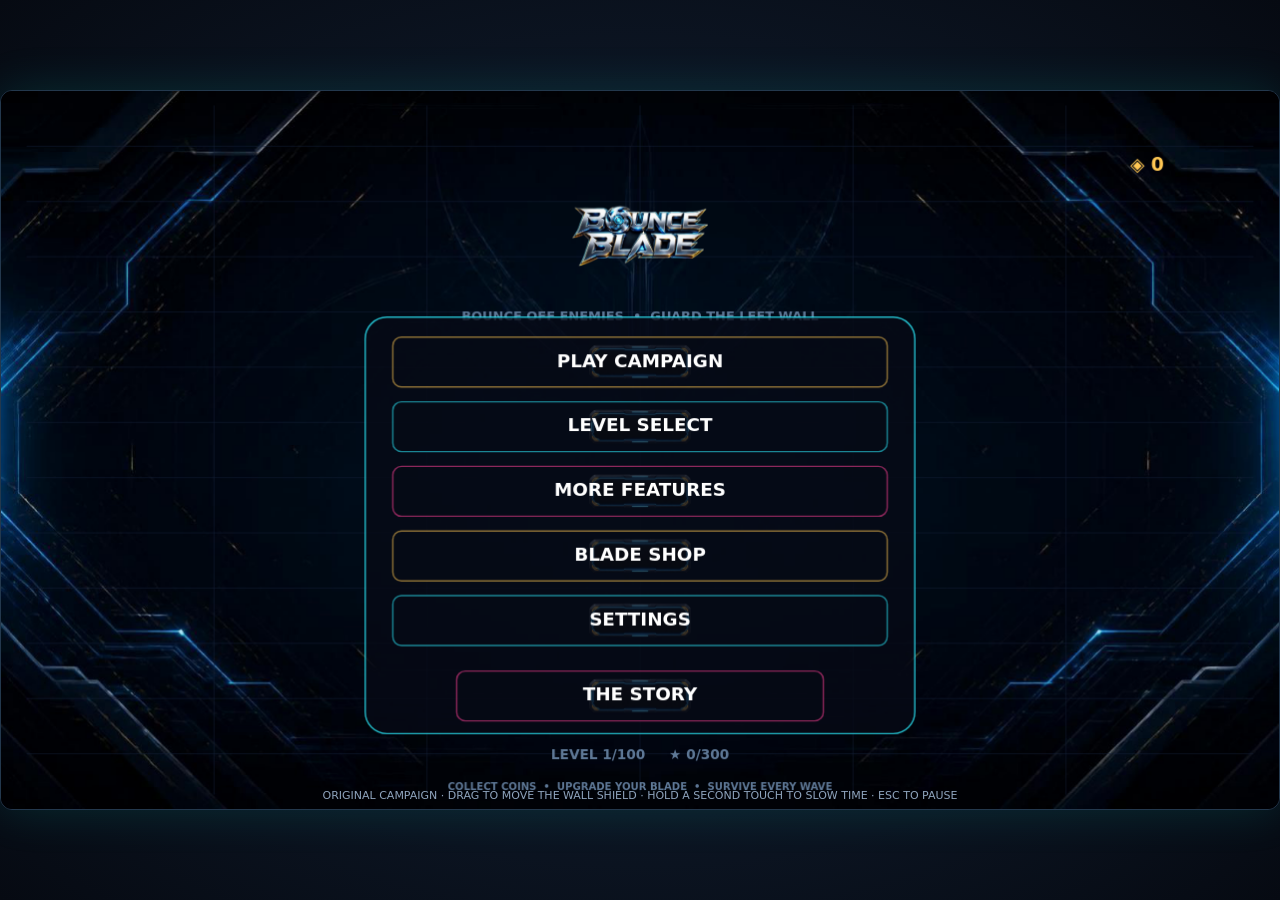
==== commit ab8e5b04: "deploy: 16d300b1c98a32b2f9bd2ccc9be1bbdc9a68083a" ====
--- a/index.html
+++ b/index.html
@@ -1,1781 +1,26 @@
-<!DOCTYPE html>
+<!doctype html>
 <html lang="en">
 <head>
 <meta charset="UTF-8">
-<meta name="viewport" content="width=device-width, initial-scale=1.0, user-scalable=no">
-<title>⚔️ BOUNCE BLADE</title>
+<meta name="viewport" content="width=device-width,initial-scale=1,maximum-scale=1,user-scalable=no">
+<meta name="theme-color" content="#080d19">
+<title>Bounce Blade — Original Browser Edition</title>
 <style>
-  * { margin:0; padding:0; box-sizing:border-box; -webkit-tap-highlight-color:transparent; }
-  html, body {
-    width:100%; height:100%; overflow:hidden;
-    background:#000; font-family:'Segoe UI','Poppins',system-ui,sans-serif;
-    user-select:none; touch-action:none;
-  }
-  canvas { display:block; }
-
-  #game {
-    position:fixed; inset:0; z-index:1;
-  }
-
-  /* scanlines overlay */
-  .scanlines {
-    position:fixed; inset:0; z-index:50; pointer-events:none;
-    background:repeating-linear-gradient(
-      to bottom,
-      rgba(0,0,0,0) 0px,
-      rgba(0,0,0,0) 2px,
-      rgba(0,0,0,0.14) 3px,
-      rgba(0,0,0,0.14) 4px
-    );
-    mix-blend-mode:multiply; opacity:0.7;
-  }
-  .vignette {
-    position:fixed; inset:0; z-index:51; pointer-events:none;
-    background:radial-gradient(ellipse at center, transparent 55%, rgba(0,0,0,0.65) 100%);
-  }
-
-  /* ===== UI overlays ===== */
-  .overlay {
-    position:fixed; inset:0; z-index:100;
-    display:flex; align-items:center; justify-content:center;
-    padding:clamp(1rem,4vw,2rem);
-    opacity:0; pointer-events:none;
-    transition:opacity 0.3s ease;
-    background:rgba(3,4,10,0.72);
-    backdrop-filter:blur(6px);
-  }
-  .overlay.show { opacity:1; pointer-events:auto; }
-
-  .panel {
-    width:min(880px, 96vw);
-    max-height:92vh;
-    overflow-y:auto;
-    background:rgba(6,8,20,0.92);
-    border-radius:26px;
-    padding:clamp(1.4rem,3.5vh,2.6rem) clamp(1.4rem,4vw,3rem);
-    border:1.5px solid rgba(0,255,255,0.5);
-    box-shadow:
-      0 0 22px rgba(0,255,255,0.6),
-      0 0 70px rgba(0,255,255,0.3),
-      0 0 140px rgba(255,0,200,0.2),
-      inset 0 0 40px rgba(0,255,255,0.08);
-    text-align:center;
-    position:relative;
-  }
-  .panel::before {
-    content:''; position:absolute; inset:10px;
-    border:1px solid rgba(0,255,255,0.14);
-    border-radius:18px; pointer-events:none;
-  }
-
-  .panel h1 {
-    font-size:clamp(2rem,6vw,3.6rem);
-    font-weight:900; letter-spacing:clamp(4px,1.4vw,12px);
-    text-transform:uppercase; color:#fff; line-height:1.05;
-    margin-bottom:0.4rem;
-    text-shadow:0 0 6px #fff,0 0 16px #0ff,0 0 38px #0ff,0 0 80px #f0f,0 0 130px #f0f;
-  }
-  .panel h1.cyan { text-shadow:0 0 6px #fff,0 0 16px #0ff,0 0 40px #0ff,0 0 90px #0ff; }
-  .panel h1.magenta { text-shadow:0 0 6px #fff,0 0 16px #f0f,0 0 40px #f0f,0 0 90px #f0f; }
-  .panel h1.gold { color:#fd0; text-shadow:0 0 6px #fff,0 0 16px #fd0,0 0 40px #fd0,0 0 90px #f0f; }
-
-  .panel p.sub {
-    font-size:clamp(0.65rem,1.5vw,0.85rem);
-    letter-spacing:clamp(3px,1vw,8px);
-    text-transform:uppercase; color:#7ff;
-    margin-bottom:clamp(1rem,2.5vh,1.8rem);
-    text-shadow:0 0 8px #0ff; opacity:0.85; font-weight:300;
-  }
-
-  .row { display:flex; gap:0.7rem; flex-wrap:wrap; justify-content:center; margin-bottom:1rem; }
-
-  .btn {
-    font-family:inherit; font-weight:800;
-    font-size:clamp(0.8rem,1.8vw,1.05rem);
-    letter-spacing:clamp(2px,0.8vw,5px);
-    text-transform:uppercase; color:#fff;
-    padding:clamp(0.7rem,1.8vh,1rem) clamp(1.2rem,3vw,2rem);
-    border-radius:50px; cursor:pointer;
-    background:rgba(0,255,255,0.05);
-    border:1.5px solid rgba(0,255,255,0.55);
-    text-shadow:0 0 6px #0ff,0 0 16px #0ff;
-    box-shadow:0 0 10px #0ff70,inset 0 0 10px #0ff30;
-    transition:all 0.2s ease;
-    position:relative; overflow:hidden;
-  }
-  .btn:hover, .btn:focus-visible {
-    transform:scale(1.05) translateY(-2px);
-    background:rgba(0,255,255,0.14);
-    border-color:#0ff;
-    box-shadow:0 0 22px #0ff,0 0 55px #0ff,inset 0 0 20px #0ff70;
-    text-shadow:0 0 10px #fff,0 0 22px #0ff; outline:none;
-  }
-  .btn:active { transform:scale(0.97); }
-
-  .btn.primary {
-    border-color:rgba(255,0,200,0.7);
-    background:rgba(255,0,200,0.08);
-    text-shadow:0 0 8px #f0f,0 0 22px #f0f,0 0 48px #0ff;
-    box-shadow:0 0 14px #f0f90,0 0 36px #f0f70,inset 0 0 14px #f0f50;
-    animation:heroPulse 2.2s ease-in-out infinite alternate;
-  }
-  @keyframes heroPulse {
-    from { box-shadow:0 0 14px #f0f90,0 0 36px #f0f70,inset 0 0 14px #f0f50; }
-    to   { box-shadow:0 0 26px #f0f,0 0 70px #f0f,0 0 120px #0ff90,inset 0 0 26px #f0f80; }
-  }
-  .btn.primary:hover, .btn.primary:focus-visible {
-    background:rgba(255,0,200,0.18); border-color:#f0f;
-    box-shadow:0 0 26px #f0f,0 0 70px #f0f,0 0 140px #0ff,inset 0 0 30px #f0f90;
-    text-shadow:0 0 12px #fff,0 0 26px #f0f,0 0 60px #0ff;
-  }
-  .btn.gold {
-    border-color:rgba(255,220,0,0.7); background:rgba(255,220,0,0.08);
-    text-shadow:0 0 8px #fd0,0 0 22px #fd0;
-    box-shadow:0 0 14px #fd090,0 0 36px #fd070,inset 0 0 14px #fd050;
-  }
-  .btn.gold:hover { background:rgba(255,220,0,0.18); border-color:#fd0; box-shadow:0 0 26px #fd0,0 0 70px #fd0,inset 0 0 30px #fd090; }
-  .btn.small { font-size:0.7rem; padding:0.5rem 1.1rem; letter-spacing:2px; }
-
-  /* difficulty pills */
-  .diff-row { display:flex; gap:8px; justify-content:center; flex-wrap:wrap; margin-bottom:1rem; }
-  .diff-pill {
-    font-family:inherit; font-size:clamp(0.6rem,1.3vw,0.78rem);
-    font-weight:800; letter-spacing:2.5px; text-transform:uppercase;
-    padding:0.45rem 1.1rem; border-radius:40px;
-    border:1px solid rgba(255,255,255,0.25); color:rgba(255,255,255,0.55);
-    cursor:pointer; background:transparent; transition:all 0.2s ease;
-  }
-  .diff-pill:hover { color:#fff; border-color:#0ff80; }
-  .diff-pill.active {
-    color:#0ff; border-color:#0ff; background:rgba(0,255,255,0.1);
-    box-shadow:0 0 12px #0ff90,inset 0 0 10px #0ff50; text-shadow:0 0 8px #0ff;
-  }
-
-  /* stage select grid */
-  .stage-grid {
-    display:grid;
-    grid-template-columns:repeat(auto-fill, minmax(56px, 1fr));
-    gap:8px; margin:1rem 0;
-  }
-  .stage-cell {
-    aspect-ratio:1; border-radius:12px;
-    display:flex; flex-direction:column; align-items:center; justify-content:center;
-    font-weight:800; font-size:0.95rem; cursor:pointer;
-    border:1.5px solid rgba(255,255,255,0.15);
-    color:rgba(255,255,255,0.4);
-    background:rgba(255,255,255,0.02);
-    transition:all 0.18s ease; position:relative;
-  }
-  .stage-cell.locked { cursor:not-allowed; opacity:0.4; }
-  .stage-cell.unlocked { color:#fff; border-color:rgba(0,255,255,0.4); }
-  .stage-cell.unlocked:hover {
-    transform:scale(1.1); border-color:#0ff;
-    box-shadow:0 0 16px #0ff,0 0 34px #0ff70,inset 0 0 14px #0ff50;
-    background:rgba(0,255,255,0.1);
-  }
-  .stage-cell.completed { border-color:rgba(255,220,0,0.5); }
-  .stage-cell .stars {
-    font-size:0.5rem; color:#fd0; letter-spacing:0;
-    text-shadow:0 0 6px #fd0; margin-top:2px; height:0.6rem;
-  }
-  .stage-cell .num { position:relative; z-index:2; }
-
-  .world-tabs { display:flex; gap:6px; justify-content:center; flex-wrap:wrap; margin-bottom:0.8rem; }
-  .world-tab {
-    font-size:0.6rem; letter-spacing:1.5px; font-weight:800;
-    text-transform:uppercase; padding:0.35rem 0.8rem; border-radius:30px;
-    border:1px solid rgba(255,255,255,0.2); color:rgba(255,255,255,0.5);
-    cursor:pointer; background:transparent; transition:all 0.2s;
-    font-family:inherit;
-  }
-  .world-tab:hover { color:#fff; }
-  .world-tab.active { color:#fff; border-color:currentColor; box-shadow:0 0 12px currentColor; }
-  .world-tab[data-w="0"] { color:#0ff; }
-  .world-tab[data-w="1"] { color:#ff2b4a; }
-  .world-tab[data-w="2"] { color:#4af; }
-  .world-tab[data-w="3"] { color:#f0f; }
-  .world-tab[data-w="4"] { color:#fd0; }
-
-  /* HUD */
-  .hud {
-    position:fixed; top:0; left:0; right:0; z-index:60;
-    display:flex; justify-content:space-between; align-items:center;
-    padding:12px 20px; pointer-events:none;
-    font-size:clamp(0.6rem,1.4vw,0.85rem);
-    letter-spacing:3px; text-transform:uppercase;
-    color:#0ff; font-weight:700;
-    text-shadow:0 0 8px #0ff,0 0 20px #0ff80;
-  }
-  .hud .hud-block { display:flex; gap:18px; align-items:center; }
-  .hud .score-val { color:#fff; text-shadow:0 0 8px #0ff,0 0 18px #f0f; }
-  .hud .stars-val { color:#fd0; text-shadow:0 0 8px #fd0; }
-  .hud .lives-val { color:#f0f; text-shadow:0 0 8px #f0f; }
-  .hud .world-name { color:#7ff; }
-
-  .icon-btn {
-    pointer-events:auto; cursor:pointer;
-    width:42px; height:42px; border-radius:11px;
-    display:grid; place-items:center;
-    font-weight:900; font-size:1rem; color:#0ff;
-    border:1.5px solid rgba(0,255,255,0.6);
-    background:rgba(0,20,30,0.6); backdrop-filter:blur(4px);
-    box-shadow:0 0 10px #0ff80,inset 0 0 8px #0ff40;
-    text-shadow:0 0 8px #0ff; transition:all 0.2s ease;
-    font-family:inherit;
-  }
-  .icon-btn:hover {
-    color:#fff; transform:scale(1.1);
-    box-shadow:0 0 18px #0ff,0 0 40px #f0f80,inset 0 0 12px #0ff70;
-    border-color:#fff;
-  }
-
-  /* combo popups */
-  .combo-pop {
-    position:fixed; z-index:70; pointer-events:none;
-    font-weight:900; font-size:1.4rem; color:#fd0;
-    text-shadow:0 0 10px #fd0,0 0 26px #f0f,0 0 50px #f0f;
-    letter-spacing:2px; text-transform:uppercase;
-    animation:comboRise 0.9s ease-out forwards;
-    transform:translate(-50%,-50%);
-  }
-  @keyframes comboRise {
-    0% { opacity:0; transform:translate(-50%,-50%) scale(0.5); }
-    20% { opacity:1; transform:translate(-50%,-60%) scale(1.15); }
-    100% { opacity:0; transform:translate(-50%,-140%) scale(1); }
-  }
-
-  .flash {
-    position:fixed; inset:0; z-index:65; pointer-events:none;
-    background:#fff; opacity:0;
-  }
-  .flash.go { animation:flashAnim 0.35s ease-out; }
-  @keyframes flashAnim {
-    0% { opacity:0.6; }
-    100% { opacity:0; }
-  }
-
-  /* toast */
-  .toast {
-    position:fixed; bottom:30px; left:50%; transform:translateX(-50%) translateY(20px);
-    z-index:80; padding:0.7rem 1.6rem; border-radius:40px;
-    background:rgba(6,10,24,0.95); border:1.5px solid #0ff;
-    color:#fff; font-weight:700; letter-spacing:2px; text-transform:uppercase;
-    font-size:0.75rem; box-shadow:0 0 20px #0ff,0 0 50px #f0f60;
-    text-shadow:0 0 8px #0ff; opacity:0; pointer-events:none;
-    transition:all 0.3s ease;
-  }
-  .toast.show { opacity:1; transform:translateX(-50%) translateY(0); }
-
-  /* rotate warning */
-  .rotate-warning {
-    position:fixed; inset:0; z-index:300; display:none;
-    place-items:center; background:#000; color:#0ff;
-    font-size:1.1rem; letter-spacing:4px; text-transform:uppercase;
-    text-align:center; padding:2rem; font-weight:700;
-    text-shadow:0 0 12px #0ff,0 0 40px #f0f;
-  }
-  .rotate-warning::before {
-    content:'⟳'; display:block; font-size:5rem; margin-bottom:1.2rem;
-    animation:spin 4s linear infinite;
-  }
-  @keyframes spin { to { transform:rotate(360deg); } }
-  @media (orientation:portrait) and (max-width:820px) {
-    .rotate-warning { display:grid; }
-  }
-
-  /* how-to panel */
-  .howto { text-align:left; font-size:clamp(0.7rem,1.6vw,0.9rem); line-height:1.7; color:#bce; margin:1rem 0; }
-  .howto b { color:#0ff; text-shadow:0 0 8px #0ff; }
-  .howto .key { display:inline-block; padding:1px 8px; border:1px solid #0ff60; border-radius:6px; color:#0ff; font-weight:700; }
-
-  .stat-grid {
-    display:grid; grid-template-columns:repeat(auto-fit,minmax(110px,1fr));
-    gap:10px; margin:1rem 0;
-  }
-  .stat-box {
-    border:1px solid rgba(0,255,255,0.25); border-radius:14px;
-    padding:0.7rem; background:rgba(0,255,255,0.03);
-  }
-  .stat-box .k { font-size:0.55rem; letter-spacing:2px; color:#7ff; text-transform:uppercase; opacity:0.8; }
-  .stat-box .v { font-size:1.3rem; font-weight:900; color:#fff; text-shadow:0 0 10px #0ff,0 0 22px #f0f; }
-
-  ::-webkit-scrollbar { width:8px; }
-  ::-webkit-scrollbar-track { background:rgba(0,255,255,0.05); border-radius:8px; }
-  ::-webkit-scrollbar-thumb { background:#0ff60; border-radius:8px; }
+*{box-sizing:border-box}
+html,body{margin:0;width:100%;height:100%;overflow:hidden;background:#080d19;color:#f4f7ff;font-family:system-ui,Segoe UI,sans-serif}
+body{display:flex;align-items:center;justify-content:center;background:radial-gradient(ellipse at center,#14243a,#060a12)}
+main{width:min(100vw,calc(100vh * 1.7778));height:min(100vh,calc(100vw * .5625));position:relative}
+canvas{width:100%;height:100%;display:block;touch-action:none;border:1px solid #23384d;border-radius:12px;box-shadow:0 0 48px #00e8d022}
+.hint{position:absolute;bottom:8px;left:0;right:0;text-align:center;color:#8ea4bd;font-size:11px;pointer-events:none}
+@media(max-width:600px){main{width:100vw;height:56.25vw;max-height:100vh}.hint{font-size:9px}}
 </style>
 </head>
 <body>
-
-<canvas id="game"></canvas>
-<div class="scanlines"></div>
-<div class="vignette"></div>
-<div class="flash" id="flash"></div>
-
-<!-- In-game HUD -->
-<div class="hud" id="hud" style="display:none;">
-  <div class="hud-block">
-    <span class="world-name" id="hudWorld">NEON GRID</span>
-    <span>STAGE <span class="score-val" id="hudStage">1</span></span>
-  </div>
-  <div class="hud-block">
-    <span>SCORE <span class="score-val" id="hudScore">0</span></span>
-    <span>COMBO <span class="stars-val" id="hudCombo">x1</span></span>
-    <span>LIVES <span class="lives-val" id="hudLives">♥♥♥</span></span>
-    <button class="icon-btn" id="btnPause" title="Pause">Ⅱ</button>
-  </div>
-</div>
-
-<!-- ============ MENU ============ -->
-<div class="overlay show" id="menuScreen">
-  <div class="panel">
-    <h1>BOUNCE BLADE</h1>
-    <p class="sub">Catch the light · Save the grid</p>
-    <div class="row">
-      <button class="btn primary" id="btnPlay">▶ START CAMPAIGN</button>
-    </div>
-    <div class="row">
-      <button class="btn" id="btnStages">☰ STAGE SELECT</button>
-      <button class="btn" id="btnHow">? HOW TO PLAY</button>
-      <button class="btn" id="btnReset">⟲ RESET SAVE</button>
-    </div>
-    <div class="diff-row" id="menuDiff">
-      <button class="diff-pill" data-diff="easy">EASY</button>
-      <button class="diff-pill active" data-diff="normal">NORMAL</button>
-      <button class="diff-pill" data-diff="hard">HARD</button>
-    </div>
-    <p class="sub" style="margin-bottom:0;font-size:0.6rem;opacity:0.6;">
-      <span id="menuProgress">PROGRESS 0/50</span>
-    </p>
-  </div>
-</div>
-
-<!-- ============ STAGE SELECT ============ -->
-<div class="overlay" id="stageScreen">
-  <div class="panel">
-    <h1 class="cyan" style="font-size:clamp(1.6rem,4vw,2.6rem);">STAGE SELECT</h1>
-    <p class="sub" id="stageSub">Choose your world</p>
-    <div class="world-tabs" id="worldTabs"></div>
-    <div class="stage-grid" id="stageGrid"></div>
-    <div class="row">
-      <button class="btn" id="btnBackStage">← BACK</button>
-    </div>
-  </div>
-</div>
-
-<!-- ============ HOW TO ============ -->
-<div class="overlay" id="howScreen">
-  <div class="panel">
-    <h1 class="magenta" style="font-size:clamp(1.6rem,4vw,2.6rem);">HOW TO PLAY</h1>
-    <div class="howto">
-      <p><b>1.</b> The <b>Blade</b> launches automatically from the left.</p>
-      <p><b>2.</b> Move your mouse or drag your finger <b>up/down</b> to steer the glowing <b>Shield</b> on the left wall.</p>
-      <p><b>3.</b> The blade <b>ricochets</b> off enemies and returns to you.</p>
-      <p><b>4.</b> <b>Catch the Blade</b> — if it slips past your shield, you lose a life.</p>
-      <p><b>5.</b> Destroy <b>all enemies</b> to clear the stage.</p>
-      <p style="margin-top:0.8rem;color:#f0f;text-shadow:0 0 8px #f0f;">⟡ Hitting enemies without catching = <b>higher combo score</b>.</p>
-      <p style="color:#fd0;text-shadow:0 0 8px #fd0;">★ Complete stages to earn up to 3 stars.</p>
-      <p style="margin-top:0.8rem;"><span class="key">Mouse</span> / <span class="key">Touch drag</span> — move shield &nbsp;·&nbsp; <span class="key">P</span> / <span class="key">Esc</span> — pause</p>
-    </div>
-    <div class="row"><button class="btn" id="btnBackHow">← BACK</button></div>
-  </div>
-</div>
-
-<!-- ============ PAUSE ============ -->
-<div class="overlay" id="pauseScreen">
-  <div class="panel" style="max-width:520px;">
-    <h1 class="cyan" style="font-size:clamp(1.8rem,5vw,2.8rem);">PAUSED</h1>
-    <p class="sub" id="pauseSub">Stage 1 · Neon Grid</p>
-    <div class="row">
-      <button class="btn primary" id="btnResume">▶ RESUME</button>
-    </div>
-    <div class="row">
-      <button class="btn" id="btnRetry">⟲ RETRY</button>
-      <button class="btn" id="btnQuit">✕ QUIT TO MENU</button>
-    </div>
-  </div>
-</div>
-
-<!-- ============ WIN ============ -->
-<div class="overlay" id="winScreen">
-  <div class="panel">
-    <h1 class="gold">STAGE CLEAR</h1>
-    <p class="sub" id="winSub">Neon Grid · Stage 1</p>
-    <div style="font-size:clamp(2rem,6vw,3.4rem);color:#fd0;letter-spacing:8px;margin:0.4rem 0 1rem;text-shadow:0 0 16px #fd0,0 0 40px #f0f;" id="winStars">★★★</div>
-    <div class="stat-grid">
-      <div class="stat-box"><div class="k">SCORE</div><div class="v" id="winScore">0</div></div>
-      <div class="stat-box"><div class="k">CATCHES</div><div class="v" id="winCatches">0</div></div>
-      <div class="stat-box"><div class="k">BEST COMBO</div><div class="v" id="winCombo">x1</div></div>
-    </div>
-    <div class="row">
-      <button class="btn primary" id="btnNext">▶ NEXT STAGE</button>
-    </div>
-    <div class="row">
-      <button class="btn" id="btnReplayWin">⟲ REPLAY</button>
-      <button class="btn" id="btnMenuWin">✕ MENU</button>
-    </div>
-  </div>
-</div>
-
-<!-- ============ LOSE ============ -->
-<div class="overlay" id="loseScreen">
-  <div class="panel" style="max-width:600px;">
-    <h1 class="magenta">BLADE LOST</h1>
-    <p class="sub" id="loseSub">The Corruption spreads…</p>
-    <div class="stat-grid">
-      <div class="stat-box"><div class="k">SCORE</div><div class="v" id="loseScore">0</div></div>
-      <div class="stat-box"><div class="k">ENEMIES LEFT</div><div class="v" id="loseLeft">0</div></div>
-    </div>
-    <div class="row">
-      <button class="btn primary" id="btnRetryLose">⟲ RETRY</button>
-    </div>
-    <div class="row">
-      <button class="btn" id="btnMenuLose">✕ MENU</button>
-    </div>
-  </div>
-</div>
-
-<div class="toast" id="toast"></div>
-<div class="rotate-warning">ROTATE TO LANDSCAPE</div>
-
-<script>
-(function(){
-'use strict';
-
-/* ============================================================
-   CONSTANTS
-   ============================================================ */
-const CW = 1280, CH = 720; // logical design resolution (landscape)
-
-const WORLDS = [
-  { name:'NEON GRID',     short:'NEON',    color:'#00ffff', accent:'#00ffff', start:1  },
-  { name:'CRIMSON CIRCUIT', short:'CRIMSON', color:'#ff2b4a', accent:'#ff2b4a', start:11 },
-  { name:'AZURE VAULT',   short:'AZURE',   color:'#4af',    accent:'#4af',    start:21 },
-  { name:'MAGENTA MAZE',  short:'MAGENTA', color:'#ff00ff', accent:'#ff00ff', start:31 },
-  { name:'GOLDEN CORE',   short:'GOLDEN',  color:'#ffdd00', accent:'#ffdd00', start:41 },
-];
-const STAGES_PER_WORLD = 10;
-
-const DIFFICULTIES = {
-  easy:   { shieldH:1.35, bladeSpeed:0.85, name:'EASY' },
-  normal: { shieldH:1.0,  bladeSpeed:1.0,  name:'NORMAL' },
-  hard:   { shieldH:0.7,  bladeSpeed:1.2,  name:'HARD' },
-};
-
-/* ============================================================
-   SAVE SYSTEM
-   ============================================================ */
-const SAVE_KEY = 'bounceblade_save_v1';
-function defaultSave(){
-  return {
-    difficulty: 'normal',
-    unlocked: 1,               // highest stage unlocked (1..50)
-    stars: {},                 // { stageNum: 0..3 }
-    best: {},                  // { stageNum: highest score }
-  };
-}
-let save = defaultSave();
-function loadSave(){
-  try {
-    const raw = localStorage.getItem(SAVE_KEY);
-    if (raw){ const p = JSON.parse(raw); save = Object.assign(defaultSave(), p); }
-  } catch(e){ save = defaultSave(); }
-}
-function persist(){ try { localStorage.setItem(SAVE_KEY, JSON.stringify(save)); } catch(e){} }
-loadSave();
-
-/* ============================================================
-   STAGE GENERATION  (procedural, deterministic per stage)
-   ============================================================ */
-function seededRandom(seed){
-  let s = seed % 2147483647;
-  if (s <= 0) s += 2147483646;
-  return function(){
-    s = (s * 16807) % 2147483647;
-    return (s - 1) / 2147483646;
-  };
-}
-
-function worldIndexForStage(stage){
-  return Math.min(4, Math.floor((stage - 1) / STAGES_PER_WORLD));
-}
-
-/**
- * Generate a stage: returns { enemies:[...], hazards:[...], worldIdx, bladeSpeed }
- * Enemy object: { x, y, r, hp, maxHp, type, vx, vy, baseX, baseY, phase, alive }
- * Hazard object: { type, ... }
- */
-function generateStage(stage){
-  const worldIdx = worldIndexForStage(stage);
-  const stageInWorld = (stage - 1) % STAGES_PER_WORLD; // 0..9
-  const rng = seededRandom(stage * 9173 + 41);
-  const world = WORLDS[worldIdx];
-
-  const enemies = [];
-  const hazards = [];
-
-  // enemy count scales with world + stage within world
-  const baseCount = 3 + worldIdx * 2 + Math.floor(stageInWorld * 0.8);
-  const count = Math.min(18, baseCount);
-
-  // available types per world
-  const typePool = ['drone'];
-  if (worldIdx >= 1) typePool.push('turret');
-  if (worldIdx >= 1) typePool.push('slime');
-  if (worldIdx >= 2) typePool.push('drone','turret');
-  if (worldIdx >= 3) typePool.push('slime','turret');
-
-  // difficulty of the stage itself (0..1) for hp scaling
-  const stageToughness = (stage - 1) / 49;
-
-  for (let i = 0; i < count; i++){
-    // spread enemies in the right ~78% of the arena, in loose rows
-    const col = i % 6;
-    const row = Math.floor(i / 6);
-    const x = 380 + col * 120 + (rng() - 0.5) * 60;
-    const y = 150 + row * 130 + (rng() - 0.5) * 60;
-
-    const type = typePool[Math.floor(rng() * typePool.length)];
-    let hp = 1;
-    let r = 20;
-    if (type === 'turret'){ r = 24; hp = 1 + (worldIdx >= 2 ? 1 : 0); }
-    if (type === 'slime'){ r = 22; hp = 1; }
-    if (type === 'drone'){ r = 18; hp = 1; }
-
-    // multi-hit enemies appear from world 3 (azure) onward
-    if (worldIdx >= 2 && rng() < 0.25 + stageToughness * 0.3){
-      hp += 1 + (worldIdx >= 4 ? 1 : 0);
-    }
-
-    const isMoving = type === 'drone' || type === 'slime';
-    const moveSpeed = 0.4 + stageToughness * 1.2 + worldIdx * 0.15;
-
-    enemies.push({
-      x, y, baseX:x, baseY:y, r,
-      hp, maxHp:hp, type,
-      vx: isMoving ? (rng() < 0.5 ? -1 : 1) * moveSpeed * 60 : 0,
-      vy: isMoving ? (rng() - 0.5) * moveSpeed * 40 : 0,
-      phase: rng() * Math.PI * 2,
-      phaseSpeed: 0.5 + rng() * 1.5,
-      bobAmp: type === 'slime' ? 18 + rng() * 12 : (isMoving ? 10 : 4),
-      alive: true,
-      hitFlash: 0,
-      color: world.color,
-    });
-  }
-
-  // hazards: introduced progressively
-  // spikes / laser / moving hazard from world 2+; sticky wall, teleporter from world 3+
-  const hazardChance = Math.min(0.9, 0.12 * worldIdx + stageInWorld * 0.05);
-  if (worldIdx >= 1 && rng() < hazardChance){
-    // spikes row on right edge
-    hazards.push({ type:'spikes', x: CW - 30, y: 120 + rng() * (CH - 240), w:16, h:120 });
-  }
-  if (worldIdx >= 2 && rng() < hazardChance * 0.8){
-    // vertical laser beam
-    hazards.push({ type:'laser', x: 500 + rng() * 500, y:0, w:5, h:CH,
-                   timer:0, period:2.2 + rng()*1.5, phase: rng()*Math.PI*2 });
-  }
-  if (worldIdx >= 2 && rng() < hazardChance * 0.7){
-    // horizontal moving hazard
-    hazards.push({ type:'mover', x: 450, y: 180 + rng()*(CH-360), w:60, h:18,
-                   vx: (rng()<0.5?-1:1)*(80+rng()*70), range:280,
-                   originX: 450 + rng()*150, t:0 });
-  }
-  if (worldIdx >= 3 && rng() < 0.5){
-    // sticky wall patch
-    hazards.push({ type:'sticky', x: 700 + rng()*300, y: 150 + rng()*(CH-300), w:40, h:90 });
-  }
-  if (worldIdx >= 3 && rng() < 0.4){
-    // teleporter pair (just visual + deflect fun)
-    hazards.push({ type:'teleporter', x1: 560, y1: 160 + rng()*120, x2: 900 + rng()*150, y2: CH-160 - rng()*120, r:26 });
-  }
-  // power-up pickup (rare)
-  if (rng() < 0.35){
-    hazards.push({ type:'power_up', x: 500 + rng()*600, y: 160 + rng()*(CH-320), r:16, taken:false,
-                   kind: ['expand','multiplier','slow'][Math.floor(rng()*3)] });
-  }
-
-  return { enemies, hazards, worldIdx, stageInWorld, world };
-}
-
-/* ============================================================
-   AUDIO (WebAudio, procedural)
-   ============================================================ */
-const Audio = (function(){
-  let ctx = null;
-  function ensure(){
-    if (!ctx){
-      try { ctx = new (window.AudioContext || window.webkitAudioContext)(); } catch(e){ ctx = null; }
-    }
-    if (ctx && ctx.state === 'suspended') ctx.resume();
-  }
-  function tone(freq, dur, type, vol, slideTo){
-    ensure(); if (!ctx) return;
-    try {
-      const o = ctx.createOscillator();
-      const g = ctx.createGain();
-      o.type = type || 'sine';
-      o.frequency.value = freq;
-      g.gain.value = vol || 0.05;
-      o.connect(g); g.connect(ctx.destination);
-      const now = ctx.currentTime;
-      if (slideTo) o.frequency.exponentialRampToValueAtTime(slideTo, now + dur);
-      g.gain.setValueAtTime(vol || 0.05, now);
-      g.gain.exponentialRampToValueAtTime(0.0001, now + dur);
-      o.start(now); o.stop(now + dur + 0.02);
-    } catch(e){}
-  }
-  return {
-    ensure,
-    launch(){ tone(220, 0.18, 'sawtooth', 0.05, 660); },
-    hit(){ tone(440, 0.09, 'square', 0.05, 220); },
-    bounce(){ tone(620, 0.07, 'triangle', 0.04, 380); },
-    catchBlade(){ tone(880, 0.12, 'sine', 0.06, 1320); tone(1320, 0.18, 'triangle', 0.04); },
-    lose(){ tone(300, 0.5, 'sawtooth', 0.08, 60); },
-    win(){ [523,659,784,1047].forEach((f,i)=> setTimeout(()=> tone(f,0.22,'triangle',0.06), i*110)); },
-    click(){ tone(700, 0.06, 'sine', 0.04); },
-    power(){ tone(660,0.1,'sine',0.06,990); tone(990,0.15,'triangle',0.05,1320); },
-    shieldBounce(){ tone(300,0.1,'square',0.05,180); },
-  };
-})();
-
-/* ============================================================
-   CANVAS & SCALING
-   ============================================================ */
-const canvas = document.getElementById('game');
-const ctx = canvas.getContext('2d');
-let scale = 1, offsetX = 0, offsetY = 0, dpr = Math.min(window.devicePixelRatio||1, 2);
-
-function resizeCanvas(){
-  const vw = window.innerWidth, vh = window.innerHeight;
-  canvas.width = vw * dpr;
-  canvas.height = vh * dpr;
-  canvas.style.width = vw + 'px';
-  canvas.style.height = vh + 'px';
-  // fit CW x CH into viewport preserving aspect, letterbox
-  const s = Math.min(vw / CW, vh / CH);
-  scale = s;
-  offsetX = (vw - CW * s) / 2;
-  offsetY = (vh - CH * s) / 2;
-}
-resizeCanvas();
-window.addEventListener('resize', resizeCanvas);
-
-/* ============================================================
-   GAME STATE
-   ============================================================ */
-const State = {
-  MENU:'menu', PLAYING:'playing', PAUSED:'paused', WIN:'win', LOSE:'lose'
-};
-
-const game = {
-  state: State.MENU,
-  stage: 1,
-  worldIdx: 0,
-  score: 0,
-  lives: 3,
-  catches: 0,
-  combo: 1,
-  bestCombo: 1,
-  comboStreak: 0,        // consecutive hits without catch
-  catchStreak: 0,        // consecutive catches without miss
-  enemies: [],
-  hazards: [],
-  world: WORLDS[0],
-  bladeSpeedMul: 1,
-  shieldHeightMul: 1,
-
-  // blade
-  blade: {
-    x: 0, y: 0, vx: 0, vy: 0, r: 16, angle: 0, trail: [],
-    active: false,        // is the blade flying?
-    held: true,           // blade waiting to launch
-    returning: false,     // flying back to player
-    launchTimer: 0,
-    lastEnemyHit: -1,
-    hitsThisFlight: 0,
-    glow: 0,
-  },
-
-  shield: { x: 36, y: CH/2, h: 110, targetY: CH/2, glow: 0, flash: 0 },
-  particles: [],
-  floaters: [],
-  screenShake: 0,
-  slowmo: 0,
-  powerups: { expand: 0, multiplier: 0, slow: 0 },
-  time: 0,
-  stageCleared: false,
-};
-
-/* ============================================================
-   INPUT
-   ============================================================ */
-let inputY = CH/2;
-function updatePointer(clientX, clientY){
-  // convert to logical coords
-  const lx = (clientX - offsetX) / scale;
-  const ly = (clientY - offsetY) / scale;
-  if (ly >= -50 && ly <= CH + 50) inputY = Math.max(0, Math.min(CH, ly));
-}
-window.addEventListener('mousemove', e => updatePointer(e.clientX, e.clientY));
-window.addEventListener('touchmove', e => { if (e.touches[0]) updatePointer(e.touches[0].clientX, e.touches[0].clientY); }, {passive:true});
-window.addEventListener('touchstart', e => {
-  Audio.ensure();
-  if (e.touches[0]) updatePointer(e.touches[0].clientX, e.touches[0].clientY);
-}, {passive:true});
-window.addEventListener('pointerdown', () => Audio.ensure(), {once:true});
-
-window.addEventListener('keydown', e => {
-  if (e.key === 'p' || e.key === 'P' || e.key === 'Escape'){
-    if (game.state === State.PLAYING) pauseGame();
-    else if (game.state === State.PAUSED) resumeGame();
-  }
-});
-
-/* ============================================================
-   OVERLAY MANAGEMENT
-   ============================================================ */
-const screens = {
-  menu: document.getElementById('menuScreen'),
-  stages: document.getElementById('stageScreen'),
-  how: document.getElementById('howScreen'),
-  pause: document.getElementById('pauseScreen'),
-  win: document.getElementById('winScreen'),
-  lose: document.getElementById('loseScreen'),
-};
-function showScreen(name){
-  Object.values(screens).forEach(el => el.classList.remove('show'));
-  if (name && screens[name]) screens[name].classList.add('show');
-}
-function hideAllScreens(){ Object.values(screens).forEach(el => el.classList.remove('show')); }
-
-const hud = document.getElementById('hud');
-const flashEl = document.getElementById('flash');
-const toastEl = document.getElementById('toast');
-let toastTimer = 0;
-function toast(msg){
-  toastEl.textContent = msg;
-  toastEl.classList.add('show');
-  clearTimeout(toastTimer);
-  toastTimer = setTimeout(() => toastEl.classList.remove('show'), 1600);
-}
-function screenFlash(){
-  flashEl.classList.remove('go'); void flashEl.offsetWidth; flashEl.classList.add('go');
-}
-
-/* ============================================================
-   MENU / STAGE SELECT UI
-   ============================================================ */
-function refreshMenuProgress(){
-  let completed = 0;
-  for (let i = 1; i <= 50; i++){ if (save.stars[i]) completed++; }
-  document.getElementById('menuProgress').textContent = 'PROGRESS ' + completed + '/50';
-  document.querySelectorAll('#menuDiff .diff-pill').forEach(p => {
-    p.classList.toggle('active', p.dataset.diff === save.difficulty);
-  });
-}
-refreshMenuProgress();
-
-document.querySelectorAll('#menuDiff .diff-pill').forEach(pill => {
-  pill.addEventListener('click', () => {
-    Audio.ensure(); Audio.click();
-    save.difficulty = pill.dataset.diff;
-    persist(); refreshMenuProgress();
-  });
-});
-
-document.getElementById('btnPlay').addEventListener('click', () => {
-  Audio.ensure(); Audio.click();
-  startStage(save.unlocked);
-});
-document.getElementById('btnHow').addEventListener('click', () => { Audio.click(); showScreen('how'); });
-document.getElementById('btnBackHow').addEventListener('click', () => { Audio.click(); showScreen('menu'); });
-
-document.getElementById('btnReset').addEventListener('click', () => {
-  Audio.click();
-  if (confirm('Reset all progress? This cannot be undone.')){
-    save = defaultSave();
-    persist(); refreshMenuProgress();
-    toast('SAVE RESET');
-  }
-});
-
-document.getElementById('btnStages').addEventListener('click', () => {
-  Audio.click(); buildStageSelect(); showScreen('stages');
-});
-document.getElementById('btnBackStage').addEventListener('click', () => { Audio.click(); showScreen('menu'); });
-
-let selectedWorldTab = 0;
-function buildStageSelect(){
-  // tabs
-  const tabs = document.getElementById('worldTabs');
-  tabs.innerHTML = '';
-  WORLDS.forEach((w, i) => {
-    const b = document.createElement('button');
-    b.className = 'world-tab' + (i === selectedWorldTab ? ' active' : '');
-    b.dataset.w = i;
-    b.textContent = w.short;
-    b.style.color = w.color;
-    b.addEventListener('click', () => {
-      Audio.click(); selectedWorldTab = i; buildStageSelect();
-    });
-    tabs.appendChild(b);
-  });
-
-  // grid
-  const grid = document.getElementById('stageGrid');
-  grid.innerHTML = '';
-  const startStage = WORLDS[selectedWorldTab].start;
-  for (let i = 0; i < STAGES_PER_WORLD; i++){
-    const stageNum = startStage + i;
-    const unlocked = stageNum <= save.unlocked;
-    const stars = save.stars[stageNum] || 0;
-    const cell = document.createElement('button');
-    cell.className = 'stage-cell ' + (unlocked ? 'unlocked' : 'locked') + (stars > 0 ? ' completed' : '');
-    cell.innerHTML = '<span class="num">' + stageNum + '</span>' +
-      '<span class="stars">' + (stars ? '★'.repeat(stars) : '') + '</span>';
-    cell.disabled = !unlocked;
-    if (unlocked){
-      cell.addEventListener('click', () => { Audio.click(); startStage(stageNum); });
-    }
-    grid.appendChild(cell);
-  }
-  document.getElementById('stageSub').textContent = WORLDS[selectedWorldTab].name + ' · Stages ' +
-    (WORLDS[selectedWorldTab].start) + '–' + (WORLDS[selectedWorldTab].start + STAGES_PER_WORLD - 1);
-}
-
-/* ============================================================
-   STAGE START
-   ============================================================ */
-function startStage(stageNum){
-  stageNum = Math.max(1, Math.min(50, stageNum));
-  game.stage = stageNum;
-  game.worldIdx = worldIndexForStage(stageNum);
-  game.world = WORLDS[game.worldIdx];
-
-  const gen = generateStage(stageNum);
-  game.enemies = gen.enemies;
-  game.hazards = gen.hazards;
-
-  const diff = DIFFICULTIES[save.difficulty] || DIFFICULTIES.normal;
-  game.shieldHeightMul = diff.shieldH;
-  game.bladeSpeedMul = diff.bladeSpeed;
-
-  game.score = 0;
-  game.lives = 3;
-  game.catches = 0;
-  game.combo = 1;
-  game.bestCombo = 1;
-  game.comboStreak = 0;
-  game.catchStreak = 0;
-  game.particles = [];
-  game.floaters = [];
-  game.screenShake = 0;
-  game.slowmo = 0;
-  game.powerups = { expand:0, multiplier:0, slow:0 };
-  game.stageCleared = false;
-  game.time = 0;
-
-  // shield
-  game.shield.h = 110 * game.shieldHeightMul;
-  game.shield.y = CH/2;
-  game.shield.targetY = CH/2;
-  game.shield.flash = 0;
-
-  // blade
-  const b = game.blade;
-  b.x = 60; b.y = CH/2;
-  b.vx = 0; b.vy = 0; b.angle = 0; b.trail = [];
-  b.active = false; b.held = true; b.returning = false;
-  b.launchTimer = 0.8;
-  b.hitsThisFlight = 0;
-  b.lastEnemyHit = -1;
-  b.glow = 0;
-
-  // HUD
-  hud.style.display = 'flex';
-  updateHUD();
-
-  hideAllScreens();
-  game.state = State.PLAYING;
-  Audio.launch();
-}
-
-function updateHUD(){
-  const hudWorld = document.getElementById('hudWorld');
-  hudWorld.textContent = game.world.name;
-  hudWorld.style.color = game.world.color;
-  hudWorld.style.textShadow = '0 0 8px ' + game.world.color + ', 0 0 20px ' + game.world.color;
-  document.getElementById('hudStage').textContent = game.stage;
-  document.getElementById('hudScore').textContent = game.score.toLocaleString();
-  document.getElementById('hudCombo').textContent = 'x' + game.combo;
-  document.getElementById('hudLives').textContent = '♥'.repeat(game.lives) + '♡'.repeat(Math.max(0, 3 - game.lives));
-}
-
-/* ============================================================
-   PAUSE / RESUME / QUIT
-   ============================================================ */
-function pauseGame(){
-  if (game.state !== State.PLAYING) return;
-  game.state = State.PAUSED;
-  document.getElementById('pauseSub').textContent =
-    game.world.name + ' · Stage ' + game.stage + ' · Score ' + game.score;
-  showScreen('pause');
-}
-function resumeGame(){
-  if (game.state !== State.PAUSED) return;
-  hideAllScreens();
-  game.state = State.PLAYING;
-}
-document.getElementById('btnPause').addEventListener('click', () => { Audio.click(); pauseGame(); });
-document.getElementById('btnResume').addEventListener('click', () => { Audio.click(); resumeGame(); });
-document.getElementById('btnRetry').addEventListener('click', () => { Audio.click(); startStage(game.stage); });
-document.getElementById('btnQuit').addEventListener('click', () => { Audio.click(); toMenu(); });
-
-function toMenu(){
-  game.state = State.MENU;
-  hud.style.display = 'none';
-  hideAllScreens();
-  refreshMenuProgress();
-  showScreen('menu');
-}
-
-/* ============================================================
-   WIN / LOSE
-   ============================================================ */
-function winStage(){
-  if (game.state !== State.PLAYING) return;
-  game.state = State.WIN;
-  game.stageCleared = true;
-  Audio.win();
-
-  // stars: 3 if no lives lost & high combo, 2 if lost 1 life, 1 otherwise
-  let stars = 1;
-  if (game.lives === 3 && game.bestCombo >= 3) stars = 3;
-  else if (game.lives >= 2) stars = 2;
-
-  save.stars[game.stage] = Math.max(save.stars[game.stage] || 0, stars);
-  save.best[game.stage] = Math.max(save.best[game.stage] || 0, game.score);
-  if (game.stage >= save.unlocked && game.stage < 50){
-    save.unlocked = Math.min(50, game.stage + 1);
-  }
-  persist();
-
-  document.getElementById('winSub').textContent = game.world.name + ' · Stage ' + game.stage;
-  document.getElementById('winStars').textContent = '★'.repeat(stars) + '☆'.repeat(3 - stars);
-  document.getElementById('winScore').textContent = game.score.toLocaleString();
-  document.getElementById('winCatches').textContent = game.catches;
-  document.getElementById('winCombo').textContent = 'x' + game.bestCombo;
-
-  document.getElementById('btnNext').style.display = game.stage < 50 ? '' : 'none';
-  showScreen('win');
-  hud.style.display = 'none';
-}
-
-function loseStage(){
-  if (game.state !== State.PLAYING) return;
-  game.state = State.LOSE;
-  Audio.lose();
-  game.screenShake = 1;
-  screenFlash();
-
-  const left = game.enemies.filter(e => e.alive).length;
-  document.getElementById('loseSub').textContent = 'The Corruption spreads…';
-  document.getElementById('loseScore').textContent = game.score.toLocaleString();
-  document.getElementById('loseLeft').textContent = left;
-  showScreen('lose');
-  hud.style.display = 'none';
-}
-
-document.getElementById('btnNext').addEventListener('click', () => { Audio.click(); startStage(game.stage + 1); });
-document.getElementById('btnReplayWin').addEventListener('click', () => { Audio.click(); startStage(game.stage); });
-document.getElementById('btnMenuWin').addEventListener('click', () => { Audio.click(); toMenu(); });
-document.getElementById('btnRetryLose').addEventListener('click', () => { Audio.click(); startStage(game.stage); });
-document.getElementById('btnMenuLose').addEventListener('click', () => { Audio.click(); toMenu(); });
-
-/* ============================================================
-   PARTICLES / FLOATERS
-   ============================================================ */
-function spawnBurst(x, y, color, count, speed){
-  for (let i = 0; i < count; i++){    const a = Math.random() * Math.PI * 2;
-    const sp = speed * (0.3 + Math.random() * 0.9);
-    game.particles.push({
-      x, y,
-      vx: Math.cos(a) * sp,
-      vy: Math.sin(a) * sp,
-      life: 1, maxLife: 0.5 + Math.random() * 0.6,
-      r: 1.5 + Math.random() * 3,
-      color: color || '#0ff',
-    });
-  }
-}
-function addFloater(x, y, text, color){
-  game.floaters.push({ x, y, text, color: color || '#fd0', life: 1, maxLife: 1.1, vy: -40 });
-}
-
-/* ============================================================
-   BLADE LAUNCH
-   ============================================================ */
-function launchBlade(){
-  const b = game.blade;
-  b.x = 66;
-  // aim at a random living enemy
-  const alive = game.enemies.filter(e => e.alive);
-  let angle;
-  if (alive.length){
-    const target = alive[Math.floor(Math.random() * alive.length)];
-    angle = Math.atan2(target.y - b.y, target.x - b.x);
-  } else {
-    angle = (Math.random() - 0.5) * 0.6;
-  }
-  const speed = 640 * game.bladeSpeedMul;
-  b.vx = Math.cos(angle) * speed;
-  b.vy = Math.sin(angle) * speed;
-  b.active = true;
-  b.held = false;
-  b.returning = false;
-  b.hitsThisFlight = 0;
-  b.trail = [];
-  Audio.launch();
-}
-
-/* ============================================================
-   GAME UPDATE
-   ============================================================ */
-function update(dt){
-  game.time += dt;
-  const b = game.blade;
-  const sh = game.shield;
-
-  // screen shake decay
-  if (game.screenShake > 0) game.screenShake = Math.max(0, game.screenShake - dt * 3);
-  if (game.slowmo > 0) game.slowmo = Math.max(0, game.slowmo - dt);
-
-  // timers on power-ups
-  for (const k in game.powerups){
-    if (game.powerups[k] > 0) game.powerups[k] = Math.max(0, game.powerups[k] - dt);
-  }
-
-  // shield follows pointer
-  sh.targetY = inputY;
-  sh.y += (sh.targetY - sh.y) * Math.min(1, dt * 14);
-  const halfH = sh.h / 2;
-  sh.y = Math.max(halfH, Math.min(CH - halfH, sh.y));
-  sh.flash = Math.max(0, sh.flash - dt * 4);
-
-  // Blade launch timer
-  if (b.held){
-    b.launchTimer -= dt;
-    // pulse blade waiting at left
-    b.x = 66; b.y = sh.y;
-    b.angle += dt * 2;
-    if (b.launchTimer <= 0){
-      launchBlade();
-    }
-    return; // no physics while held
-  }
-
-  if (!b.active) return;
-
-  // ----- Blade physics -----
-  const speedMultiplier = game.powerups.slow > 0 ? 0.55 : 1;
-  const stepX = b.vx * dt * speedMultiplier;
-  const stepY = b.vy * dt * speedMultiplier;
-
-  // substeps for collision accuracy at high speed
-  const steps = Math.max(1, Math.ceil(Math.hypot(stepX, stepY) / 12));
-  for (let s = 0; s < steps; s++){
-    b.x += stepX / steps;
-    b.y += stepY / steps;
-
-    // top/bottom bounce
-    if (b.y < b.r){ b.y = b.r; b.vy = Math.abs(b.vy); Audio.bounce(); spawnBurst(b.x, b.y, '#0ff', 4, 120); }
-    if (b.y > CH - b.r){ b.y = CH - b.r; b.vy = -Math.abs(b.vy); Audio.bounce(); spawnBurst(b.x, b.y, '#0ff', 4, 120); }
-
-    // right wall bounce
-    if (b.x > CW - b.r){
-      b.x = CW - b.r;
-      b.vx = -Math.abs(b.vx);
-      Audio.bounce();
-      spawnBurst(b.x, b.y, game.world.color, 6, 160);
-    }
-
-    // enemy collisions
-    for (const e of game.enemies){
-      if (!e.alive) continue;
-      const dx = b.x - e.x, dy = b.y - e.y;
-      const rr = b.r + e.r;
-      if (dx*dx + dy*dy < rr*rr){
-        // push blade out
-        const dist = Math.sqrt(dx*dx + dy*dy) || 1;
-        b.x = e.x + (dx/dist) * rr;
-        b.y = e.y + (dy/dist) * rr;
-        // reverse horizontal & tweak vertical
-        b.vx = -Math.abs(b.vx);
-        b.vy += (Math.random() - 0.5) * 220;
-        // clamp vertical
-        b.vy = Math.max(-700, Math.min(700, b.vy));
-
-        // damage enemy
-        e.hp -= 1;
-        e.hitFlash = 1;
-        b.hitsThisFlight++;
-        b.glow = 1;
-        Audio.hit();
-        spawnBurst(e.x, e.y, e.color, 10, 200);
-        game.screenShake = Math.max(game.screenShake, 0.35);
-
-        // combo scoring: consecutive enemy hits without catching
-        game.comboStreak++;
-        if (game.comboStreak > 1){
-          game.combo = Math.min(9, 1 + Math.floor(game.comboStreak / 2));
-        }
-        const pts = 50 * game.combo * (game.powerups.multiplier > 0 ? 2 : 1);
-        game.score += pts;
-        addFloater(e.x, e.y - e.r, '+' + pts, game.combo > 1 ? '#fd0' : '#0ff');
-
-        if (e.hp <= 0){
-          e.alive = false;
-          spawnBurst(e.x, e.y, e.color, 22, 280);
-          game.score += 100;
-          addFloater(e.x, e.y - 20, '+' + 100, game.world.color);
-          game.screenShake = Math.max(game.screenShake, 0.5);
-        }
-        updateHUD();
-        break; // one enemy per substep
-      }
-    }
-  }
-
-  // blade trail
-  b.trail.push({ x:b.x, y:b.y, t:game.time });
-  if (b.trail.length > 30) b.trail.shift();
-  b.angle += dt * 14;
-  b.glow = Math.max(0, b.glow - dt * 3);
-
-  // hazard collisions
-  for (const h of game.hazards){
-    if (h.type === 'power_up' && !h.taken){
-      const dx = b.x - h.x, dy = b.y - h.y;
-      if (dx*dx + dy*dy < (b.r + h.r)*(b.r + h.r)){
-        h.taken = true;
-        Audio.power();
-        if (h.kind === 'expand'){ game.powerups.expand = 8; game.shield.h = 110 * game.shieldHeightMul * 1.5; toast('SHIELD EXPANDED'); }
-        if (h.kind === 'multiplier'){ game.powerups.multiplier = 10; toast('SCORE x2'); }
-        if (h.kind === 'slow'){ game.powerups.slow = 5; toast('TIME SLOWED'); }
-        spawnBurst(h.x, h.y, '#fd0', 20, 220);
-      }
-      continue;
-    }
-    // spikes / mover / laser damage blade? no — only deflect. blade passes hazards except sticky
-    if (h.type === 'sticky'){
-      const inX = b.x > h.x - b.r && b.x < h.x + h.w + b.r;
-      const inY = b.y > h.y - b.r && b.y < h.y + h.h + b.r;
-      if (inX && inY && !b.returning){
-        // slow blade down dramatically and send back
-        b.vx = -Math.abs(b.vx) * 0.6;
-        b.vy *= 0.4;
-        Audio.shieldBounce();
-        spawnBurst(b.x, b.y, '#f0f', 8, 120);
-        addFloater(b.x, b.y, 'STUCK!', '#f0f');
-      }
-    }
-  }
-
-  // ---- shield catch zone ----
-  const catchX = sh.x + 18;
-  if (b.x - b.r <= catchX && b.vx < 0){
-    // check vertical overlap with shield
-    if (Math.abs(b.y - sh.y) < halfH + b.r * 0.6){
-      // CAUGHT!
-      catchBlade();
-      return;
-    }
-    // missed — blade escaped
-    if (b.x < -40){
-      onBladeLost();
-      return;
-    }
-  }
-
-  // blade lost if it goes off left
-  if (b.x < -60){
-    onBladeLost();
-  }
-}
-
-function catchBlade(){
-  const b = game.blade;
-  const sh = game.shield;
-  b.active = false;
-  b.held = true;
-  b.launchTimer = 0.55;
-  b.hitsThisFlight = 0;
-  b.trail = [];
-
-  game.catches++;
-  game.catchStreak++;
-  sh.flash = 1;
-  Audio.catchBlade();
-  spawnBurst(sh.x + 20, sh.y, '#0ff', 16, 240);
-  spawnBurst(sh.x + 20, sh.y, '#f0f', 10, 180);
-  game.screenShake = Math.max(game.screenShake, 0.3);
-
-  // combo scoring on catch streak
-  if (game.catchStreak >= 2){
-    const bonus = 25 * game.catchStreak;
-    game.score += bonus;
-    addFloater(sh.x + 20, sh.y - 30, 'CATCH +' + bonus, '#0ff');
-    if (game.catchStreak >= 3){
-      const text = game.catchStreak + 'x CATCH!';
-      const pop = document.createElement('div');
-      pop.className = 'combo-pop';
-      pop.textContent = text;
-      pop.style.left = ((sh.x + 30) * scale + offsetX) + 'px';
-      pop.style.top = ((sh.y - 40) * scale + offsetY) + 'px';
-      document.body.appendChild(pop);
-      setTimeout(() => pop.remove(), 950);
-    }
-  }
-  game.bestCombo = Math.max(game.bestCombo, game.combo);
-  updateHUD();
-
-  // check win
-  if (game.enemies.every(e => !e.alive)){
-    setTimeout(() => winStage(), 400);
-  }
-}
-
-function onBladeLost(){
-  const b = game.blade;
-  b.active = false;
-  b.held = true;
-  b.launchTimer = 1.0;
-  b.trail = [];
-  game.catchStreak = 0;
-  game.comboStreak = 0;
-  game.combo = 1;
-  game.lives--;
-  Audio.lose();
-  spawnBurst(20, b.y, '#f0f', 24, 300);
-  game.screenShake = 1;
-  screenFlash();
-  updateHUD();
-
-  if (game.lives <= 0){
-    loseStage();
-  } else {
-    toast('BLADE LOST! ' + game.lives + ' LIVES LEFT');
-  }
-}
-
-/* ============================================================
-   ENEMY & HAZARD UPDATE
-   ============================================================ */
-function updateEnemies(dt){
-  for (const e of game.enemies){
-    if (!e.alive) continue;
-    e.phase += e.phaseSpeed * dt;
-    e.hitFlash = Math.max(0, e.hitFlash - dt * 3);
-
-    if (e.type === 'drone'){
-      e.x += e.vx * dt;
-      e.y = e.baseY + Math.sin(e.phase) * e.bobAmp;
-      // bounce horizontally within arena
-      if (e.x < 380){ e.x = 380; e.vx = Math.abs(e.vx); }
-      if (e.x > CW - 60){ e.x = CW - 60; e.vx = -Math.abs(e.vx); }
-    } else if (e.type === 'slime'){
-      e.y += e.vy * dt;
-      e.x = e.baseX + Math.sin(e.phase) * e.bobAmp;
-      if (e.y < 100){ e.y = 100; e.vy = Math.abs(e.vy); }
-      if (e.y > CH - 80){ e.y = CH - 80; e.vy = -Math.abs(e.vy); }
-    } else if (e.type === 'turret'){
-      // stationary, small bob
-      e.y = e.baseY + Math.sin(e.phase * 0.5) * 3;
-    }
-  }
-
-  // hazards
-  for (const h of game.hazards){
-    if (h.type === 'mover'){
-      h.t += dt;
-      h.x = h.originX + Math.sin(h.t * 0.9) * h.range;
-    } else if (h.type === 'laser'){
-      h.timer = (h.timer + dt) % h.period;
-    }
-  }
-}
-
-/* ============================================================
-   RENDER
-   ============================================================ */
-function render(){
-  // reset transform
-  ctx.setTransform(dpr, 0, 0, dpr, 0, 0);
-  ctx.clearRect(0, 0, canvas.width / dpr, canvas.height / dpr);
-
-  // letterbox background
-  ctx.fillStyle = '#03040a';
-  ctx.fillRect(0, 0, canvas.width / dpr, canvas.height / dpr);
-
-  // apply game transform
-  ctx.save();
-  let shakeX = 0, shakeY = 0;
-  if (game.screenShake > 0){
-    shakeX = (Math.random() - 0.5) * 14 * game.screenShake;
-    shakeY = (Math.random() - 0.5) * 14 * game.screenShake;
-  }
-  ctx.translate(offsetX + shakeX, offsetY + shakeY);
-  ctx.scale(scale, scale);
-
-  // clip to arena
-  ctx.beginPath();
-  ctx.rect(0, 0, CW, CH);
-  ctx.clip();
-
-  drawBackground();
-  drawArenaFrame();
-
-  if (game.state === State.PLAYING || game.state === State.PAUSED ||
-      game.state === State.WIN || game.state === State.LOSE){
-    drawHazards();
-    drawEnemies();
-    drawParticles();
-    drawShield();
-    drawBlade();
-    drawFloaters();
-  }
-
-  ctx.restore();
-}
-
-function drawBackground(){
-  // dark base
-  ctx.fillStyle = '#04060f';
-  ctx.fillRect(0, 0, CW, CH);
-
-  // world-tinted radial glows
-  const wc = game.world ? game.world.color : '#0ff';
-  const g1 = ctx.createRadialGradient(180, CH*0.4, 40, 180, CH*0.4, 640);
-  g1.addColorStop(0, hexA(wc, 0.10));
-  g1.addColorStop(1, 'transparent');
-  ctx.fillStyle = g1;
-  ctx.fillRect(0, 0, CW, CH);
-
-  const g2 = ctx.createRadialGradient(CW-180, CH*0.6, 40, CW-180, CH*0.6, 680);
-  g2.addColorStop(0, 'rgba(255,0,200,0.08)');
-  g2.addColorStop(1, 'transparent');
-  ctx.fillStyle = g2;
-  ctx.fillRect(0, 0, CW, CH);
-
-  // grid
-  ctx.strokeStyle = hexA(wc, 0.07);
-  ctx.lineWidth = 1;
-  const gridSize = 48;
-  const scroll = (game.time * 20) % gridSize;
-  for (let x = -scroll; x < CW; x += gridSize){
-    ctx.beginPath(); ctx.moveTo(x, 0); ctx.lineTo(x, CH); ctx.stroke();
-  }
-  for (let y = -scroll; y < CH; y += gridSize){
-    ctx.beginPath(); ctx.moveTo(0, y); ctx.lineTo(CW, y); ctx.stroke();
-  }
-}
-
-function drawArenaFrame(){
-  const wc = game.world ? game.world.color : '#0ff';
-  // left "wall" glowing line where shield lives
-  ctx.save();
-  ctx.shadowBlur = 24; ctx.shadowColor = wc;
-  ctx.strokeStyle = hexA(wc, 0.5);
-  ctx.lineWidth = 4;
-  ctx.beginPath(); ctx.moveTo(28, 0); ctx.lineTo(28, CH); ctx.stroke();
-  ctx.restore();
-
-  // border
-  ctx.save();
-  ctx.strokeStyle = hexA(wc, 0.4);
-  ctx.lineWidth = 3;
-  ctx.shadowBlur = 20; ctx.shadowColor = wc;
-  ctx.strokeRect(2, 2, CW-4, CH-4);
-  ctx.restore();
-}
-
-function drawShield(){
-  const sh = game.shield;
-  const wc = game.world ? game.world.color : '#0ff';
-  const glow = sh.flash;
-  ctx.save();
-  ctx.shadowBlur = 24 + glow * 40;
-  ctx.shadowColor = wc;
-  // main bar
-  ctx.fillStyle = 'rgba(0,255,255,' + (0.7 + glow * 0.3) + ')';
-  roundRect(ctx, sh.x - 10, sh.y - sh.h/2, 14, sh.h, 7);
-  ctx.fill();
-  // inner bright line
-  ctx.fillStyle = '#fff';
-  ctx.shadowBlur = 30 + glow * 40;
-  ctx.shadowColor = '#fff';
-  roundRect(ctx, sh.x - 4, sh.y - sh.h/2 + 6, 4, sh.h - 12, 2);
-  ctx.fill();
-  // magenta accent
-  ctx.fillStyle = 'rgba(255,0,200,0.7)';
-  ctx.shadowBlur = 20; ctx.shadowColor = '#f0f';
-  roundRect(ctx, sh.x - 14, sh.y - sh.h/2 + 14, 4, sh.h - 28, 2);
-  ctx.fill();
-  ctx.restore();
-
-  // catch-glow halo
-  if (glow > 0.05){
-    ctx.save();
-    ctx.globalAlpha = glow * 0.6;
-    const g = ctx.createRadialGradient(sh.x + 10, sh.y, 4, sh.x + 10, sh.y, sh.h * 0.9);
-    g.addColorStop(0, '#fff');
-    g.addColorStop(0.4, wc);
-    g.addColorStop(1, 'transparent');
-    ctx.fillStyle = g;
-    ctx.fillRect(sh.x - sh.h, sh.y - sh.h, sh.h * 2, sh.h * 2);
-    ctx.restore();
-  }
-}
-
-function drawBlade(){
-  const b = game.blade;
-  if (!b.active && !b.held) return;
-  const wc = game.world ? game.world.color : '#0ff';
-
-  // trail
-  ctx.save();
-  for (let i = 0; i < b.trail.length; i++){
-    const t = b.trail[i];
-    const a = (i / b.trail.length) * 0.55;
-    const rr = b.r * (i / b.trail.length);
-    ctx.beginPath();
-    ctx.arc(t.x, t.y, Math.max(1, rr), 0, Math.PI * 2);
-    ctx.fillStyle = hexA('#00ffff', a);
-    ctx.shadowBlur = 20; ctx.shadowColor = '#0ff';
-    ctx.fill();
-  }
-  ctx.restore();
-
-  // held pulse indicator
-  if (b.held){
-    ctx.save();
-    ctx.globalAlpha = 0.5 + 0.5 * Math.sin(game.time * 12);
-    ctx.beginPath();
-    ctx.arc(b.x, b.y, b.r + 10, 0, Math.PI * 2);
-    ctx.strokeStyle = wc;
-    ctx.lineWidth = 2;
-    ctx.shadowBlur = 20; ctx.shadowColor = wc;
-    ctx.stroke();
-    ctx.restore();
-  }
-
-  // blade body
-  ctx.save();
-  ctx.translate(b.x, b.y);
-  ctx.rotate(b.angle);
-  ctx.shadowBlur = 26 + b.glow * 30;
-  ctx.shadowColor = '#0ff';
-  ctx.strokeStyle = '#fff';
-  ctx.lineWidth = 4;
-  ctx.lineCap = 'round';
-  ctx.beginPath();
-  ctx.moveTo(-b.r, 0); ctx.lineTo(b.r, 0);
-  ctx.moveTo(0, -b.r); ctx.lineTo(0, b.r);
-  ctx.stroke();
-  ctx.strokeStyle = '#0ff';
-  ctx.lineWidth = 2.5;
-  ctx.beginPath();
-  ctx.moveTo(-b.r*0.65, -b.r*0.65); ctx.lineTo(b.r*0.65, b.r*0.65);
-  ctx.moveTo(b.r*0.65, -b.r*0.65); ctx.lineTo(-b.r*0.65, b.r*0.65);
-  ctx.stroke();
-  // magenta core
-  ctx.beginPath();
-  ctx.arc(0, 0, 4, 0, Math.PI*2);
-  ctx.fillStyle = '#f0f';
-  ctx.shadowColor = '#f0f';
-  ctx.shadowBlur = 22;
-  ctx.fill();
-  ctx.restore();
-}
-
-function drawEnemies(){
-  for (const e of game.enemies){
-    if (!e.alive) continue;
-    const col = e.color || '#0ff';
-    ctx.save();
-    ctx.translate(e.x, e.y);
-    ctx.shadowBlur = 18; ctx.shadowColor = col;
-
-    // hit flash turns white
-    const flash = e.hitFlash > 0 ? e.hitFlash : 0;
-
-    if (e.type === 'drone'){
-      // hexagon-ish
-      ctx.beginPath();
-      for (let i = 0; i < 6; i++){
-        const a = i * Math.PI / 3 - Math.PI / 2;
-        const px = Math.cos(a) * e.r, py = Math.sin(a) * e.r;
-        i ? ctx.lineTo(px, py) : ctx.moveTo(px, py);
-      }
-      ctx.closePath();
-      ctx.fillStyle = flash > 0.3 ? '#fff' : hexA(col, 0.25);
-      ctx.fill();
-      ctx.strokeStyle = flash > 0.3 ? '#fff' : col;
-      ctx.lineWidth = 2.5;
-      ctx.stroke();
-      // eye
-      ctx.beginPath();
-      ctx.arc(0, 0, e.r * 0.28, 0, Math.PI * 2);
-      ctx.fillStyle = flash > 0.3 ? '#fff' : col;
-      ctx.shadowBlur = 20; ctx.shadowColor = col;
-      ctx.fill();
-    } else if (e.type === 'turret'){
-      // square with a barrel
-      ctx.fillStyle = flash > 0.3 ? '#fff' : hexA(col, 0.22);
-      roundRect(ctx, -e.r, -e.r, e.r*2, e.r*2, 5);
-      ctx.fill();
-      ctx.strokeStyle = flash > 0.3 ? '#fff' : col;
-      ctx.lineWidth = 2.5;
-      ctx.stroke();
-      // barrel
-      ctx.fillStyle = col;
-      roundRect(ctx, -4, -e.r - 10, 8, 12, 2);
-      ctx.fill();
-      // core
-      ctx.beginPath();
-      ctx.arc(0, 0, e.r * 0.3, 0, Math.PI * 2);
-      ctx.fillStyle = flash > 0.3 ? '#fff' : col;
-      ctx.fill();
-    } else if (e.type === 'slime'){
-      // blobby circle with wobble
-      const wob = 1 + Math.sin(e.phase * 3) * 0.08;
-      ctx.beginPath();
-      ctx.ellipse(0, 0, e.r * wob, e.r / wob, 0, 0, Math.PI * 2);
-      ctx.fillStyle = flash > 0.3 ? '#fff' : hexA(col, 0.3);
-      ctx.fill();
-      ctx.strokeStyle = flash > 0.3 ? '#fff' : col;
-      ctx.lineWidth = 2.5;
-      ctx.stroke();
-      // eyes
-      ctx.fillStyle = flash > 0.3 ? '#fff' : '#fff';
-      ctx.beginPath(); ctx.arc(-e.r*0.3, -e.r*0.15, 3, 0, Math.PI*2); ctx.fill();
-      ctx.beginPath(); ctx.arc( e.r*0.3, -e.r*0.15, 3, 0, Math.PI*2); ctx.fill();
-    }
-    ctx.restore();
-
-    // HP pips for multi-hit enemies
-    if (e.maxHp > 1){
-      ctx.save();
-      ctx.translate(e.x, e.y + e.r + 10);
-      for (let i = 0; i < e.maxHp; i++){
-        ctx.beginPath();
-        ctx.arc(-((e.maxHp-1) * 5) + i * 10, 0, 3, 0, Math.PI*2);
-        ctx.fillStyle = i < e.hp ? '#fff' : 'rgba(255,255,255,0.2)';
-        ctx.shadowBlur = i < e.hp ? 10 : 0; ctx.shadowColor = col;
-        ctx.fill();
-      }
-      ctx.restore();
-    }
-  }
-}
-
-function drawHazards(){
-  for (const h of game.hazards){
-    if (h.type === 'power_up'){
-      if (h.taken) continue;
-      const pulse = 1 + Math.sin(game.time * 6) * 0.15;
-      ctx.save();
-      ctx.translate(h.x, h.y);
-      ctx.shadowBlur = 22; ctx.shadowColor = '#fd0';
-      ctx.beginPath();
-      ctx.arc(0, 0, h.r * pulse, 0, Math.PI*2);
-      ctx.fillStyle = 'rgba(255,220,0,0.25)';
-      ctx.fill();
-      ctx.strokeStyle = '#fd0';
-      ctx.lineWidth = 2;
-      ctx.stroke();
-      // star
-      ctx.fillStyle = '#fff';
-      ctx.font = 'bold 16px sans-serif';
-      ctx.textAlign = 'center';
-      ctx.textBaseline = 'middle';
-      ctx.fillText('★', 0, 1);
-      ctx.restore();
-      continue;
-    }
-    if (h.type === 'spikes'){
-      ctx.save();
-      ctx.shadowBlur = 16; ctx.shadowColor = '#f33';
-      ctx.fillStyle = 'rgba(255,50,70,0.35)';
-      ctx.strokeStyle = '#ff2b4a';
-      ctx.lineWidth = 2;
-      const seg = 16;
-      for (let y = h.y; y < h.y + h.h; y += seg){
-        ctx.beginPath();
-        ctx.moveTo(h.x, y);
-        ctx.lineTo(h.x + h.w, y + seg/2);
-        ctx.lineTo(h.x, y + seg);
-        ctx.closePath();
-        ctx.fill(); ctx.stroke();
-      }
-      ctx.restore();
-    } else if (h.type === 'laser'){
-      const on = (h.timer % h.period) < h.period * 0.55;
-      ctx.save();
-      if (on){
-        ctx.shadowBlur = 30; ctx.shadowColor = '#f0f';
-        const grad = ctx.createLinearGradient(h.x, 0, h.x + h.w, 0);
-        grad.addColorStop(0, 'transparent');
-        grad.addColorStop(0.5, '#f0f');
-        grad.addColorStop(1, 'transparent');
-        ctx.fillStyle = grad;
-        ctx.globalAlpha = 0.7 + Math.sin(game.time * 20) * 0.2;
-        ctx.fillRect(h.x - 2, 0, h.w + 4, CH);
-      } else {
-        ctx.strokeStyle = 'rgba(255,0,255,0.25)';
-        ctx.lineWidth = 1;
-        ctx.beginPath(); ctx.moveTo(h.x + h.w/2, 0); ctx.lineTo(h.x + h.w/2, CH); ctx.stroke();
-      }
-      ctx.restore();
-    } else if (h.type === 'mover'){
-      ctx.save();
-      ctx.shadowBlur = 16; ctx.shadowColor = '#f0f';
-      ctx.fillStyle = 'rgba(255,0,255,0.25)';
-      ctx.strokeStyle = '#f0f';
-      ctx.lineWidth = 2;
-      roundRect(ctx, h.x - h.w/2, h.y - h.h/2, h.w, h.h, 6);
-      ctx.fill(); ctx.stroke();
-      ctx.restore();
-    } else if (h.type === 'sticky'){
-      ctx.save();
-      ctx.shadowBlur = 16; ctx.shadowColor = '#9f9';
-      ctx.fillStyle = 'rgba(120,255,150,0.18)';
-      ctx.strokeStyle = 'rgba(120,255,150,0.6)';
-      ctx.lineWidth = 2;
-      roundRect(ctx, h.x, h.y, h.w, h.h, 8);
-      ctx.fill(); ctx.stroke();
-      // dots
-      ctx.fillStyle = 'rgba(120,255,150,0.5)';
-      for (let i = 0; i < 6; i++){
-        const dx = h.x + 6 + Math.random() * (h.w - 12);
-        const dy = h.y + 6 + Math.random() * (h.h - 12);
-        ctx.beginPath(); ctx.arc(dx, dy, 2, 0, Math.PI*2); ctx.fill();
-      }
-      ctx.restore();
-    } else if (h.type === 'teleporter'){
-      ctx.save();
-      ctx.shadowBlur = 22; ctx.shadowColor = '#0ff';
-      [ [h.x1, h.y1], [h.x2, h.y2] ].forEach(([x, y]) => {
-        ctx.beginPath();
-        ctx.arc(x, y, h.r, 0, Math.PI*2);
-        ctx.fillStyle = 'rgba(0,255,255,0.15)';
-        ctx.fill();
-        ctx.strokeStyle = '#0ff';
-        ctx.lineWidth = 2;
-        ctx.stroke();
-        ctx.beginPath();
-        ctx.arc(x, y, h.r * 0.5, game.time * 3, game.time * 3 + Math.PI * 1.4);
-        ctx.strokeStyle = '#fff';
-        ctx.lineWidth = 2;
-        ctx.stroke();
-      });
-      ctx.restore();
-    }
-  }
-}
-
-function drawParticles(){
-  for (const p of game.particles){
-    p.x += p.vx * 0.016;
-    p.y += p.vy * 0.016;
-    p.vx *= 0.97;
-    p.vy *= 0.97;
-    p.life -= 0.016;
-    if (p.life <= 0) continue;
-    const a = Math.max(0, p.life / p.maxLife);
-    ctx.beginPath();
-    ctx.arc(p.x, p.y, p.r * a, 0, Math.PI * 2);
-    ctx.fillStyle = hexA(p.color, a * 0.9);
-    ctx.shadowBlur = 12; ctx.shadowColor = p.color;
-    ctx.fill();
-  }
-  // cull
-  game.particles = game.particles.filter(p => p.life > 0);
-}
-
-function drawFloaters(){
-  for (const f of game.floaters){
-    f.y += f.vy * 0.016;
-    f.life -= 0.016;
-    if (f.life <= 0) continue;
-    const a = Math.max(0, f.life / f.maxLife);
-    ctx.save();
-    ctx.globalAlpha = a;
-    ctx.font = 'bold 22px "Segoe UI", sans-serif';
-    ctx.textAlign = 'center';
-    ctx.fillStyle = f.color;
-    ctx.shadowBlur = 16; ctx.shadowColor = f.color;
-    ctx.fillText(f.text, f.x, f.y);
-    ctx.restore();
-  }
-  game.floaters = game.floaters.filter(f => f.life > 0);
-}
-
-/* helpers */
-function roundRect(c, x, y, w, h, r){
-  c.beginPath();
-  c.moveTo(x + r, y);
-  c.arcTo(x + w, y, x + w, y + h, r);
-  c.arcTo(x + w, y + h, x, y + h, r);
-  c.arcTo(x, y + h, x, y, r);
-  c.arcTo(x, y, x + w, y, r);
-  c.closePath();
-}
-function hexA(hex, a){
-  if (hex.startsWith('rgba') || hex.startsWith('rgb')) return hex;
-  const h = hex.replace('#','');
-  const r = parseInt(h.substring(0,2),16);
-  const g = parseInt(h.substring(2,4),16);
-  const b = parseInt(h.substring(4,6),16);
-  return 'rgba(' + r + ',' + g + ',' + b + ',' + a + ')';
-}
-
-/* ============================================================
-   MAIN LOOP
-   ============================================================ */
-let lastTime = performance.now();
-function loop(now){
-  const dt = Math.min(0.05, (now - lastTime) / 1000);
-  lastTime = now;
-
-  if (game.state === State.PLAYING){
-    // slow-motion scaling
-    const slowFactor = game.slowmo > 0 ? 0.5 : 1;
-    updateEnemies(dt * slowFactor);
-    update(dt * slowFactor);
-    // update particles/floaters always
-    // (drawn in render)
-  } else if (game.state === State.PAUSED || game.state === State.WIN || game.state === State.LOSE){
-    // still animate particles/floaters during end screens
-    for (const p of game.particles){ p.x += p.vx*0.016; p.y += p.vy*0.016; p.vx*=0.97; p.vy*=0.97; p.life-=0.016; }
-    game.particles = game.particles.filter(p => p.life > 0);
-    for (const f of game.floaters){ f.y += f.vy*0.016; f.life-=0.016; }
-    game.floaters = game.floaters.filter(f => f.life > 0);
-  }
-
-  render();
-  requestAnimationFrame(loop);
-}
-requestAnimationFrame(loop);
-
-/* ============================================================
-   BOOT
-   ============================================================ */
-showScreen('menu');
-updateHUD();
-
-})();
-</script>
+<main>
+<canvas id="game" aria-label="Bounce Blade original game canvas"></canvas>
+<div class="hint">ORIGINAL CAMPAIGN · DRAG TO MOVE THE WALL SHIELD · HOLD A SECOND TOUCH TO SLOW TIME · ESC TO PAUSE</div>
+</main>
+<script src="assets/levels-data.js"></script>
+<script src="web.js"></script>
 </body>
-</html>+</html>
